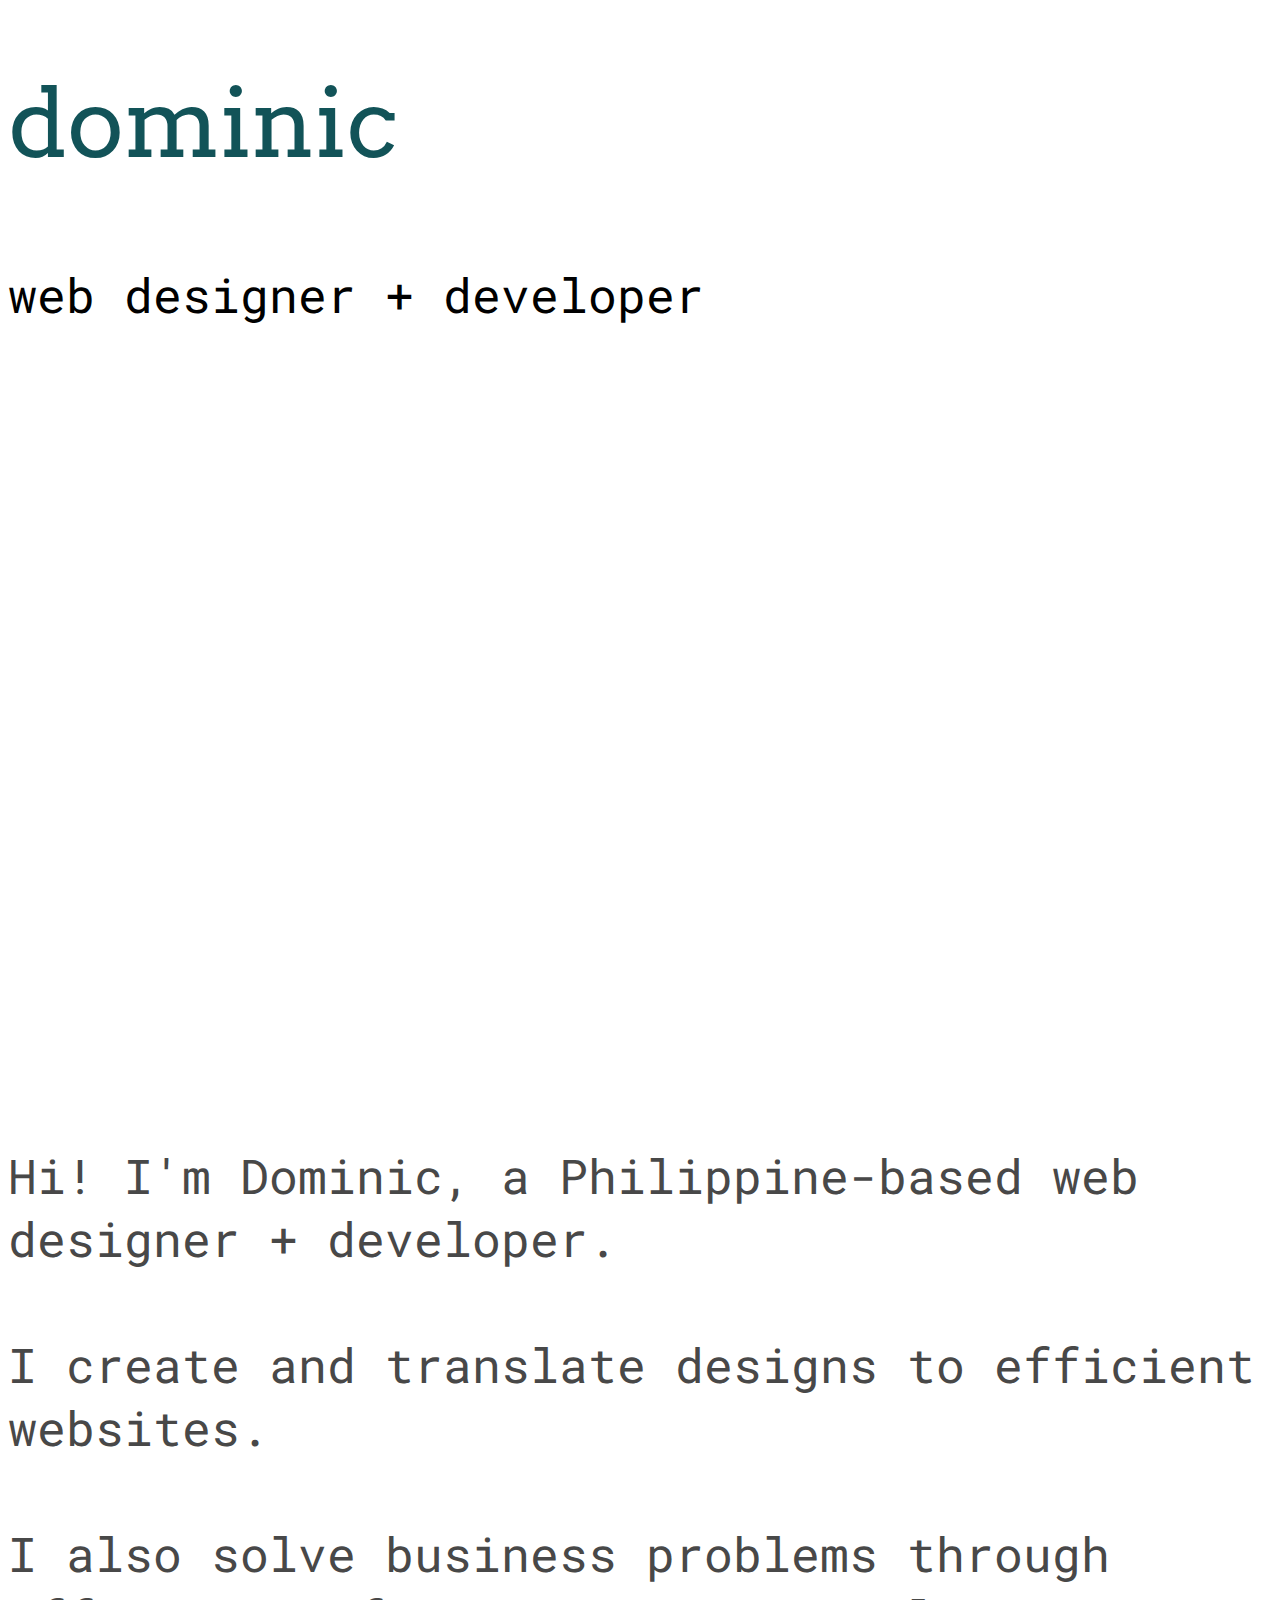
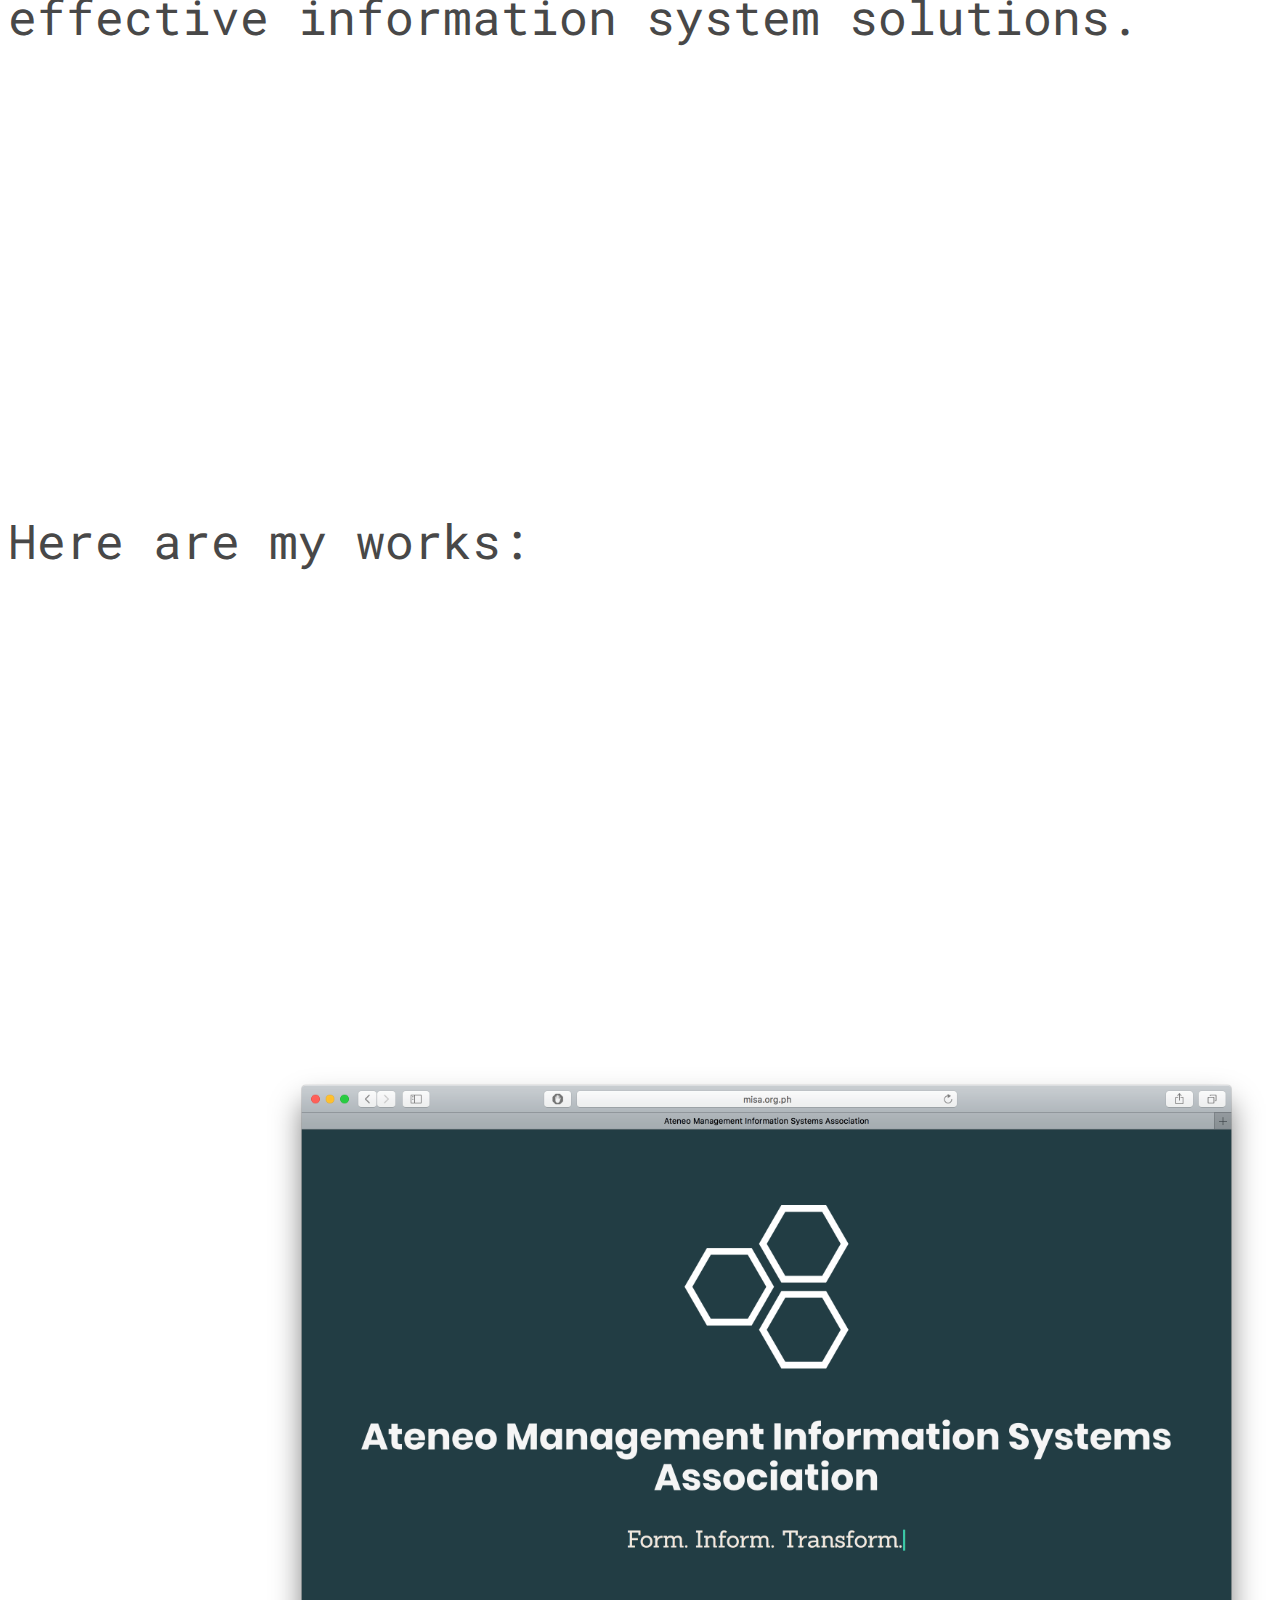
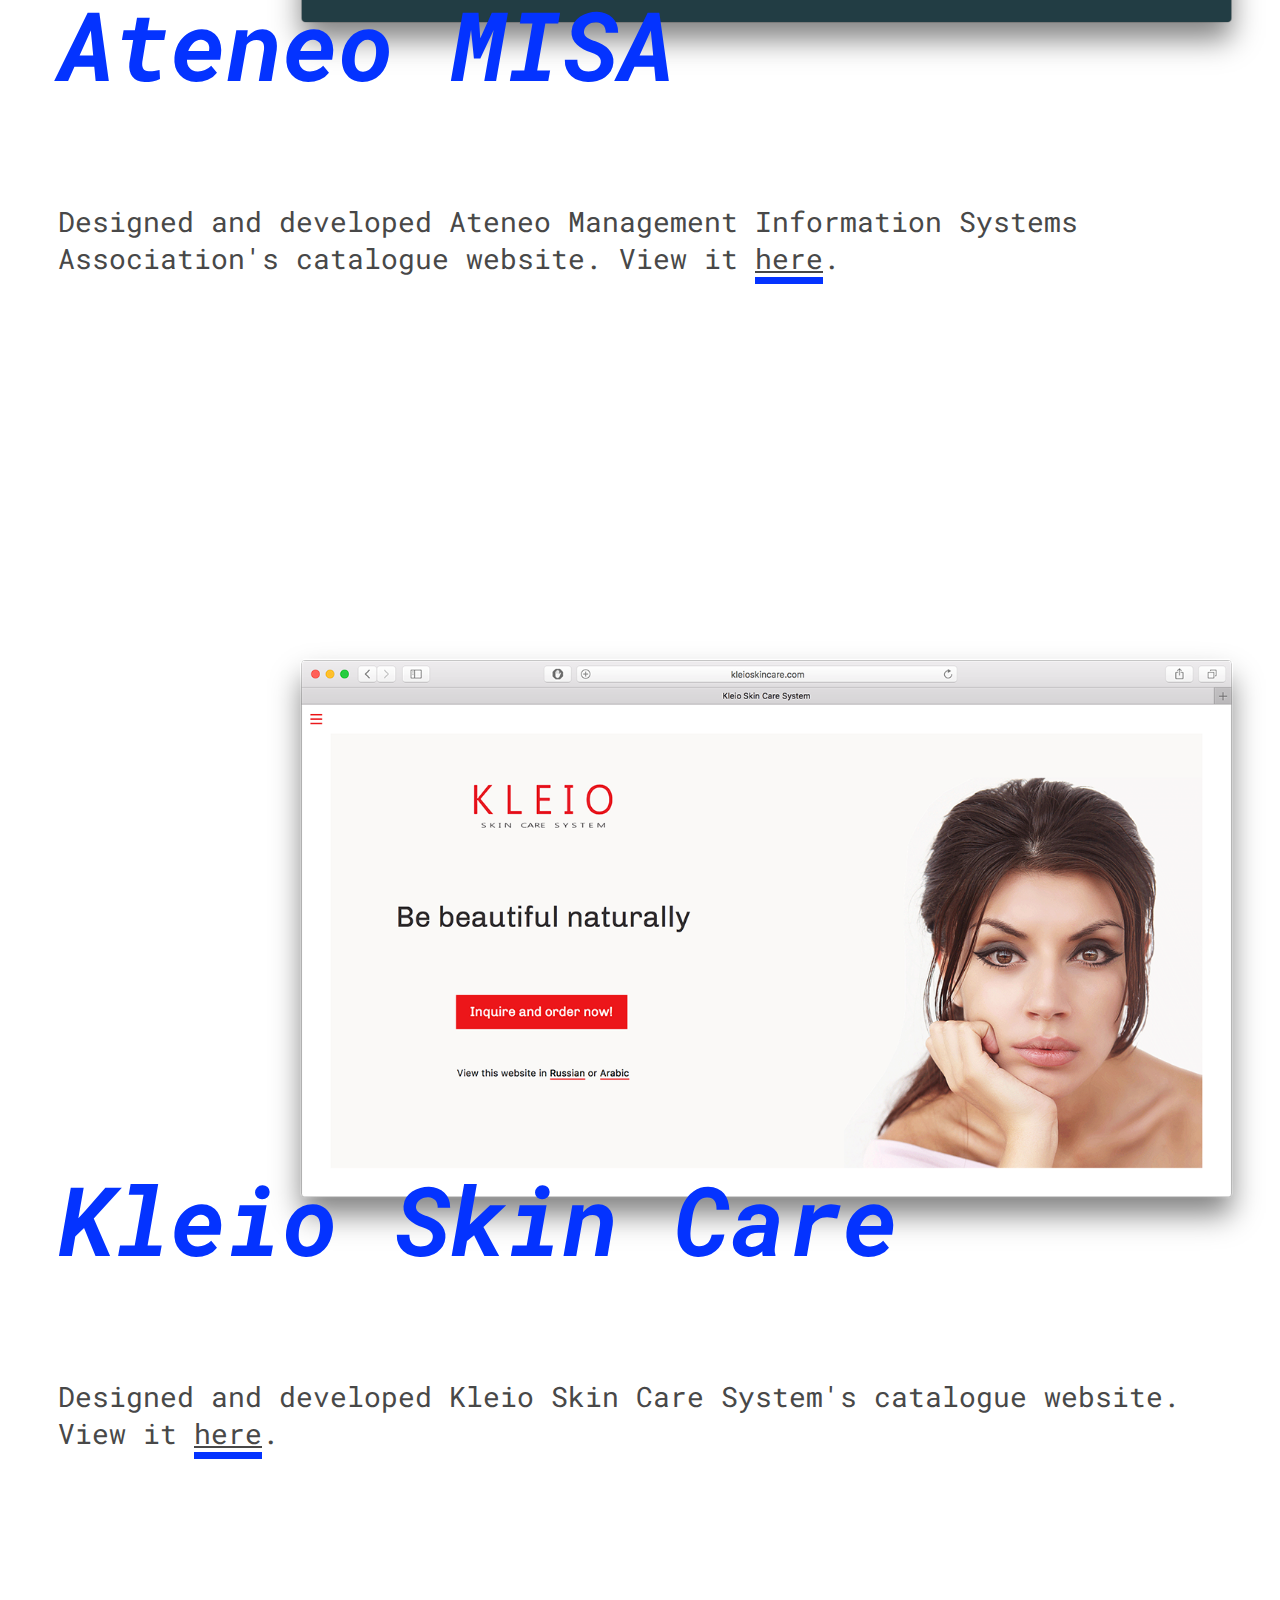
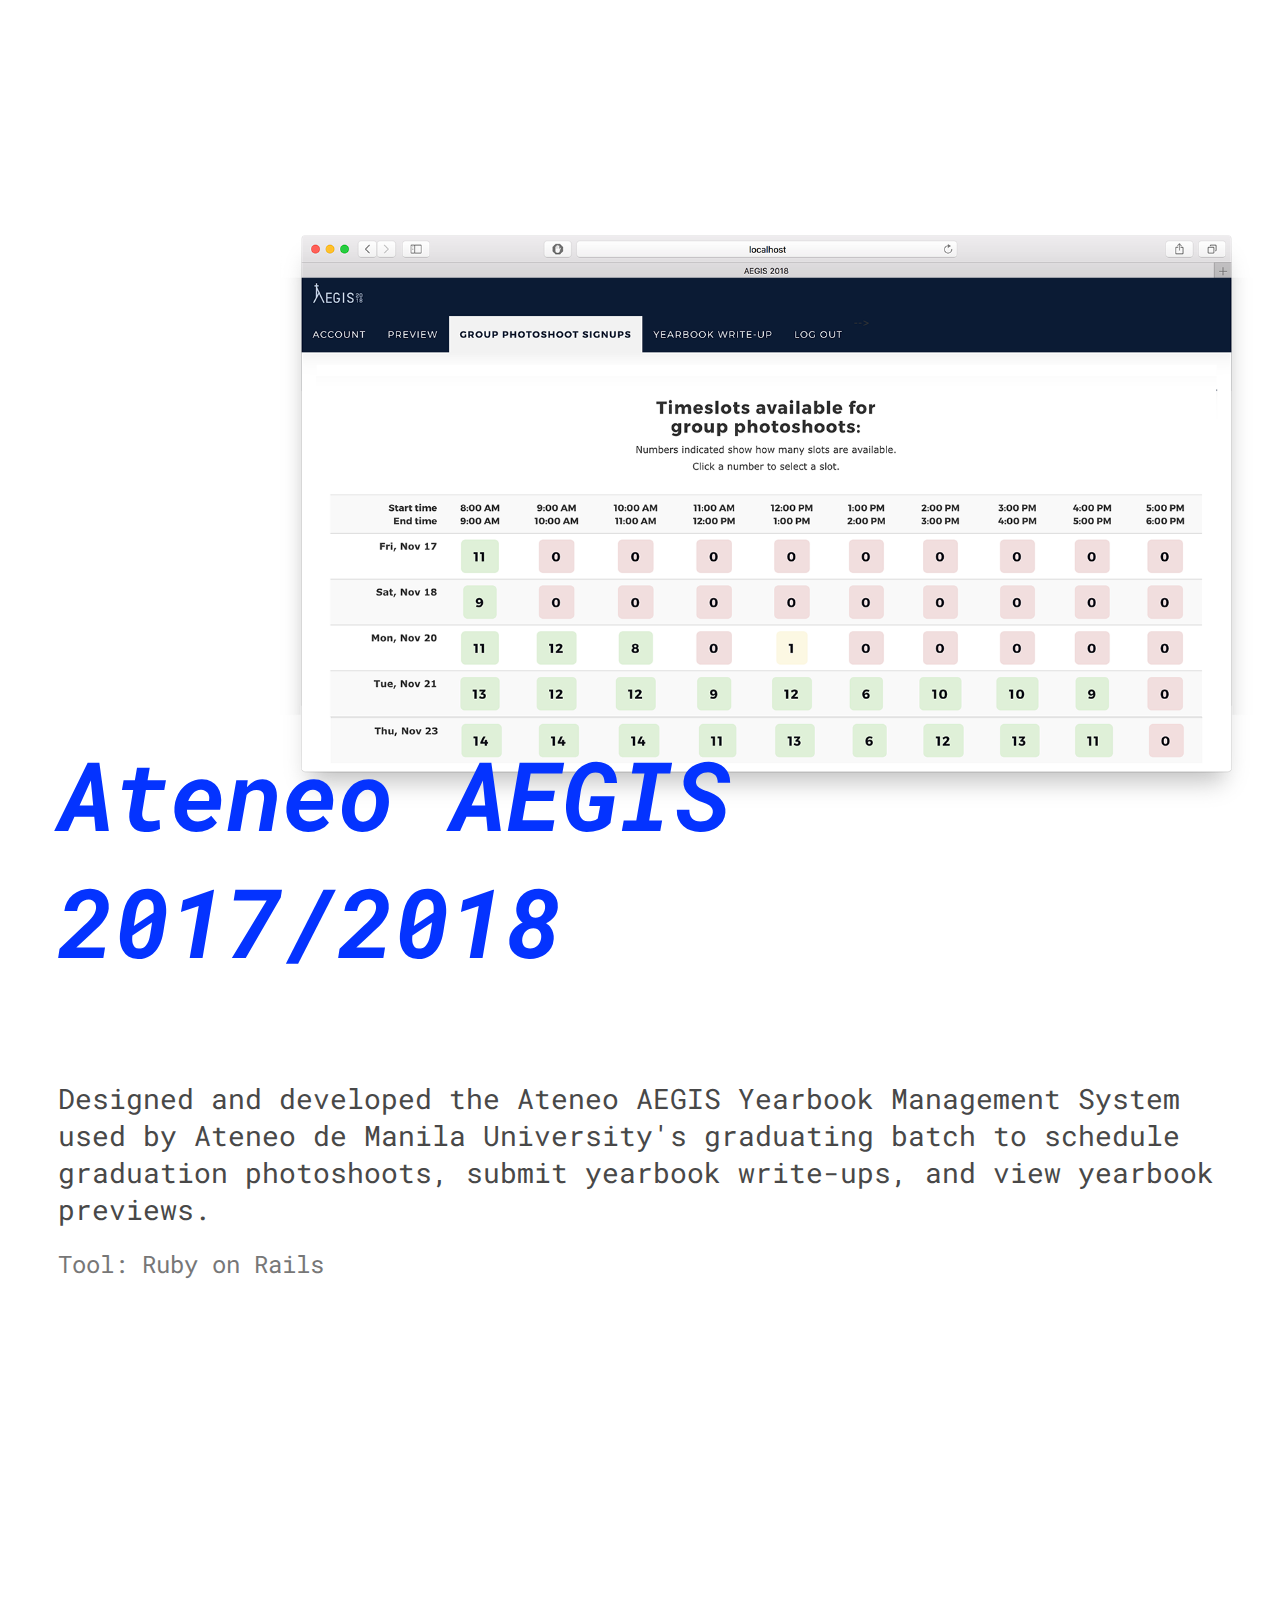
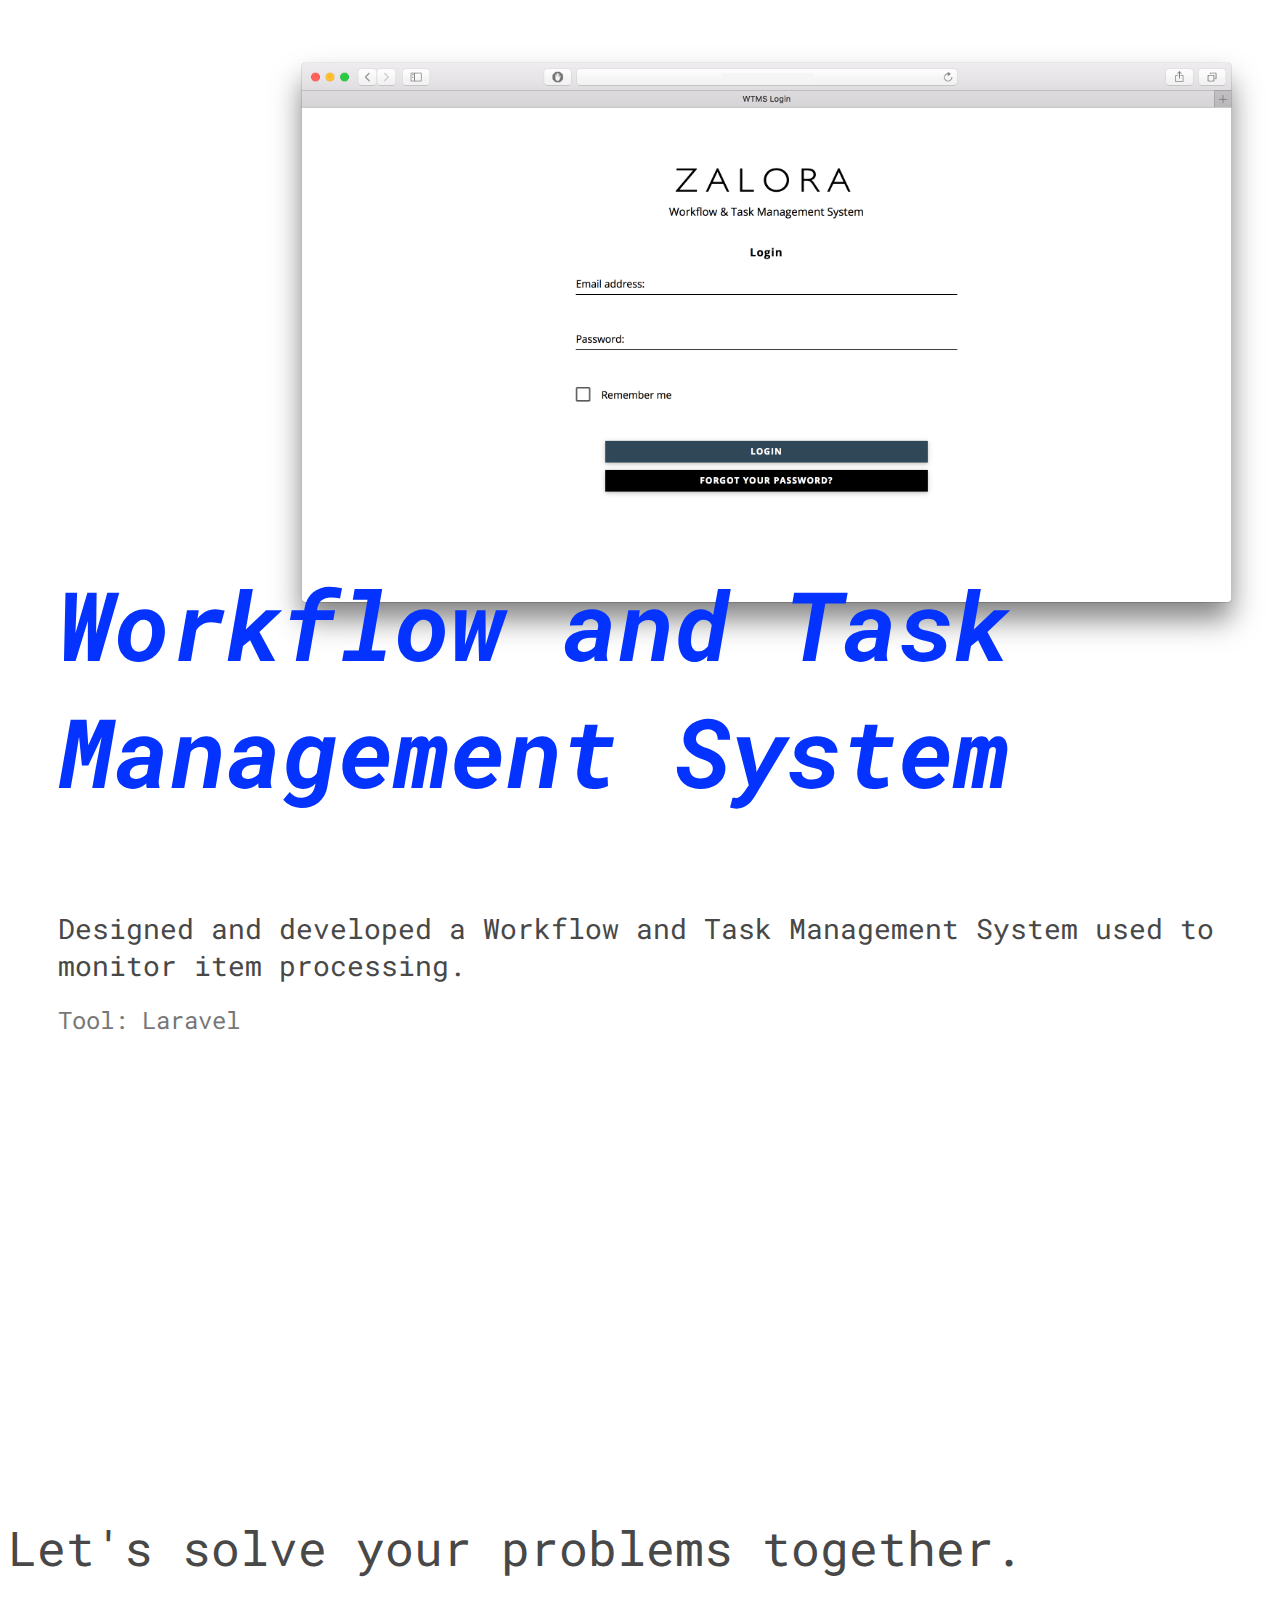
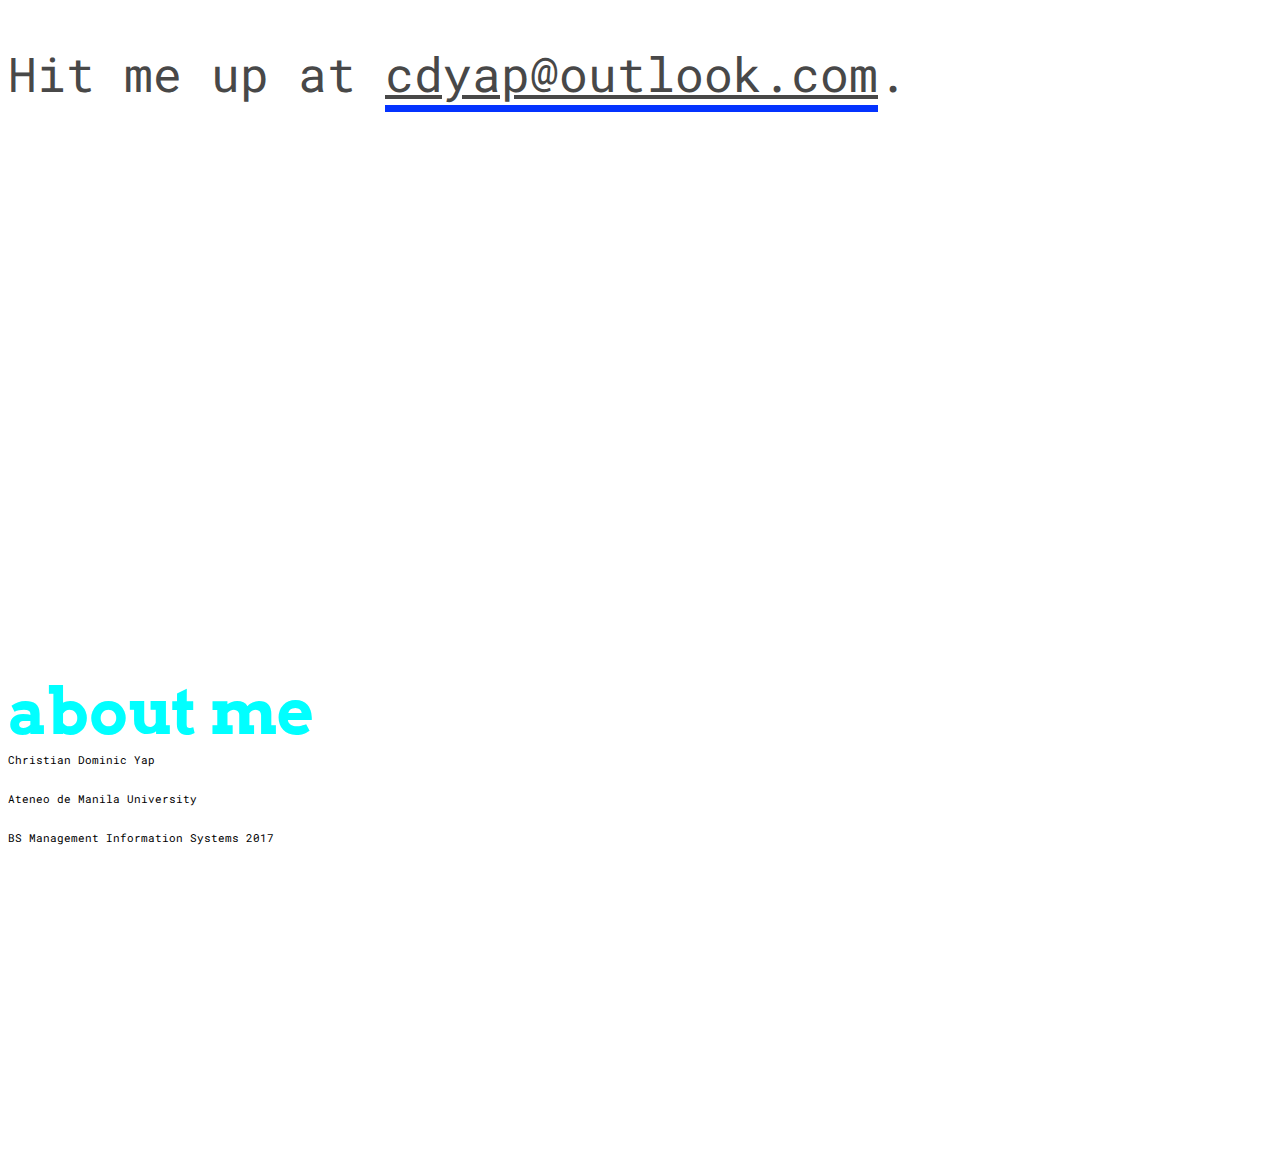
==== main.html @ 60f9859e "Finalized assets" ====
<!DOCTYPE html>
<html lang="en">
<head>
	<meta charset="utf-8">
    <meta http-equiv="X-UA-Compatible" content="IE=edge">
    <meta name="viewport" content="width=device-width, initial-scale=1, shrink-to-fit=no">
    
    <title>dominic</title>

    <!-- Styles -->
    <link rel="stylesheet" href="https://stackpath.bootstrapcdn.com/bootstrap/4.1.3/css/bootstrap.min.css" integrity="sha384-MCw98/SFnGE8fJT3GXwEOngsV7Zt27NXFoaoApmYm81iuXoPkFOJwJ8ERdknLPMO" crossorigin="anonymous">
    <link rel="stylesheet" href="css/main_style.css" type="text/css" >
    <link rel="shortcut icon" href="img/main_favicon.png">
    <meta property="og:image" content="img/main-preview.png" />
    <meta property="og:description" content="I'm Dominic, a Philippine-based web designer + developer." />
    <meta property="og:url" content="http://dominicyap.herokuapp.com" />

    <meta property="og:title" content="dominic" />
    <meta name="description" content="I'm Dominic, a Philippine-based web designer + developer.">
    <meta name="author" content="Christian Dominic F. Yap">
	<meta name="keywords" content="portfolio, web design, web development, systems analyst, business analyst, Philippines">
</head>
<body>
	<div class="header d-flex align-items-center justify-content-center ">
		<div>
			<h1 class="text-center arvo" id="dominic">dominic</h1>
			<h5 class="text-center">web designer + developer</h5>
		</div>
	</div>
	<div class="section d-flex align-items-center justify-content-center ">
		<div class="container">
			<h5 class="text-left">Hi! I'm Dominic, a Philippine-based <b>web designer + developer</b>.<br><br> I create and translate designs to efficient websites.<br><br>I also solve business problems through effective information system solutions.</h5>
		</div>
	</div>
	<div class="section">
		<div class="container">
			<h5 class="text-left">Here are my works:</h5>	
		</div>
	</div>
	<div class="misa portfolio-item ">
		<div class="container">
			<img src="img/misa.png" alt="" class="">
			<div class="text">
				<h3>Ateneo MISA</h3>
				<p>Designed and developed Ateneo Management Information Systems Association's catalogue website. View it <a href="/misa" target="_new">here</a>.</p>
			</div>
		</div>
	</div>
	<div class="kleio portfolio-item">
		<div class="container">
			<img src="img/kleio.png" alt="" class="">
			<div class="text">
				<h3>Kleio Skin Care</h3>
				<p>Designed and developed Kleio Skin Care System's catalogue website. View it <a href="http://www.kleioskincare.com/" target="_new">here</a>.</p>
			</div>
		</div>
	</div>
	<div class="aegis portfolio-item ">
		<div class="container">
			<img src="img/aegis.png" alt="" class="">
			<div class="text">
				<h3>Ateneo AEGIS 2017/2018</h3>
				<p>Designed and developed the Ateneo AEGIS Yearbook Management System used by Ateneo de Manila University's graduating batch to schedule graduation photoshoots, submit yearbook write-ups, and view yearbook previews.</p>
				<p class="note">Tool: Ruby on Rails</p>
			</div>	
		</div>
		
	</div>
	<div class="wtms portfolio-item">
		<div class="container">
			<img src="img/wtms.png" alt="" class="">	
			<div class="text">
				<h3>Workflow and Task Management System</h3>
				<p>Designed and developed a Workflow and Task Management System used to monitor item processing.</p>
				<p class="note">Tool: Laravel</p>
			</div>	
		</div>
		
	</div>

	<div class="section">
		<div class="container">
			<h5>Let's solve your problems together.<br><br>Hit me up at <a href="mailto:cdyap@outlook.com?Subject=Let's%20work%20together" target="_top">cdyap@outlook.com</a>.</h5>
		</div>
	</div>

	<footer class="text-center">
		<h4 class="arvo">about me</h4>
		<div class="details">
			<h6>Christian Dominic Yap</h6>
			<h6>Ateneo de Manila University</h6>
			<h6>BS Management Information Systems 2017</h6>
		</div>
	</foooter>
	<script>
	(function() {
		colors = ["#94361C", "#D7B338", "#004EFF", "#125358"];
		i = 0;
		x = document.getElementById('dominic');
		window.setInterval(function(){
			if(i<4) {
				x.style.color = colors[i];
				i++;
			} else {
				i = 0;
				x.style.color = colors[i];
				i++;
			}
		}, 2000);
	})();
	</script>
</body>
</html>
---- css/main_style.css ----
@import url('https://fonts.googleapis.com/css?family=Arvo:700|Roboto+Mono:400,700i');

* {
	font-family: 'Roboto Mono';
	font-weight: 400;
}

/* TYPOGRAPHY */
a {
	color: #484848;
	border-bottom:7px solid #0433FF;
}
a:hover {
	color: #0433FF;
	text-decoration: none;
}
.arvo { font-family:  'Arvo', serif; }
h1 {
	color: #125358;
	font-size: 6em;
}
h3 { font-size: 3.5em; }
h5 {font-size: 3em;}
p {font-size: 1.75em;}


/* UTILITIES */
footer {
	padding-top:200px;
	padding-bottom:200px;
}
footer h4 {
	position:relative;
	color:#01FFFF;
	font-size:4em;
	font-weight:700;
}
footer .details {
	position:relative;
	top:-83px;
}
.header {
	height: 100vh;
	width: 100vw;
} 
img {
	width: 80%;
	margin-top:60px;
	margin-left:20%;
	float:right;
}
.section {
	color: #484848;
	padding-bottom: 200px;
	padding-top: 100px;
}
span { white-space:nowrap; }


/* PORTFOLIO ITEMS */
.portfolio-item {
	position: relative;
	margin-bottom: 150px;
	margin-top: 150px;
}
.portfolio-item .container { padding:0; }
.portfolio-item h3 {
	color:#0433FF;
	font-size:6em;
	font-weight:700;
	font-style: italic;
}
.portfolio-item .note {
	margin-top: 20px;
	color: #777777;
	font-size: 1.5em;
}
.portfolio-item p { 
	margin-bottom:0;
	color:#484848;
}
.portfolio-item .text {
	text-align: left;
	padding-left:50px;
	padding-right:50px;
	padding-bottom:50px;
	position:relative;
	top:-100px;
}


/* RESPONSIVENESS */
@media only screen and (max-width : 768px) {
	h1 {font-size: 4em;}
	h3 {font-size: 2em;}
	h5 {font-size: 2em;}
	img {
		width: 100%;
		margin-top:60px;
	}
	p, .portfolio-item .note {font-size: 1.2em;}

	.portfolio-item {
		padding:20px;
	}
	.portfolio-item h3 {
		font-size:3em;
	}
	.portfolio-item .text {
		top:-50px;
	}
	.portfolio-item .text {
		padding:20px;
	}
	
}
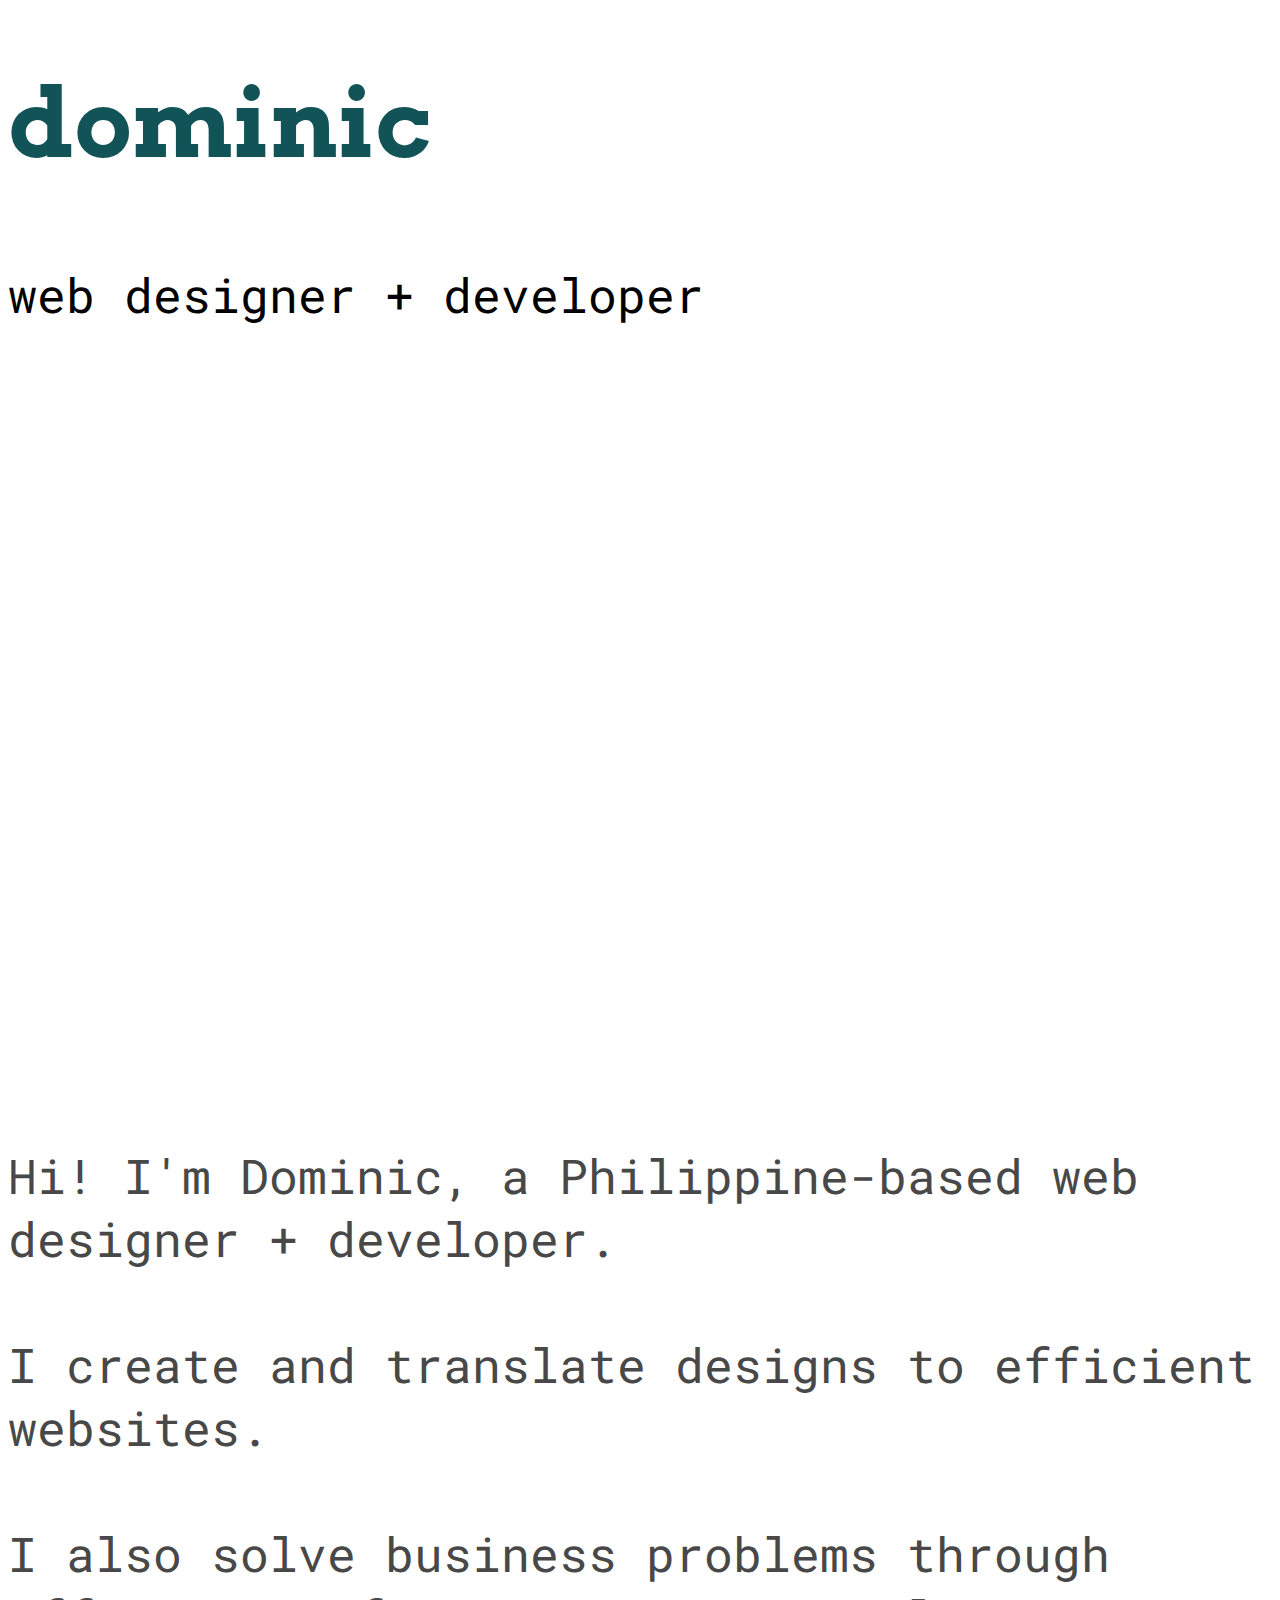
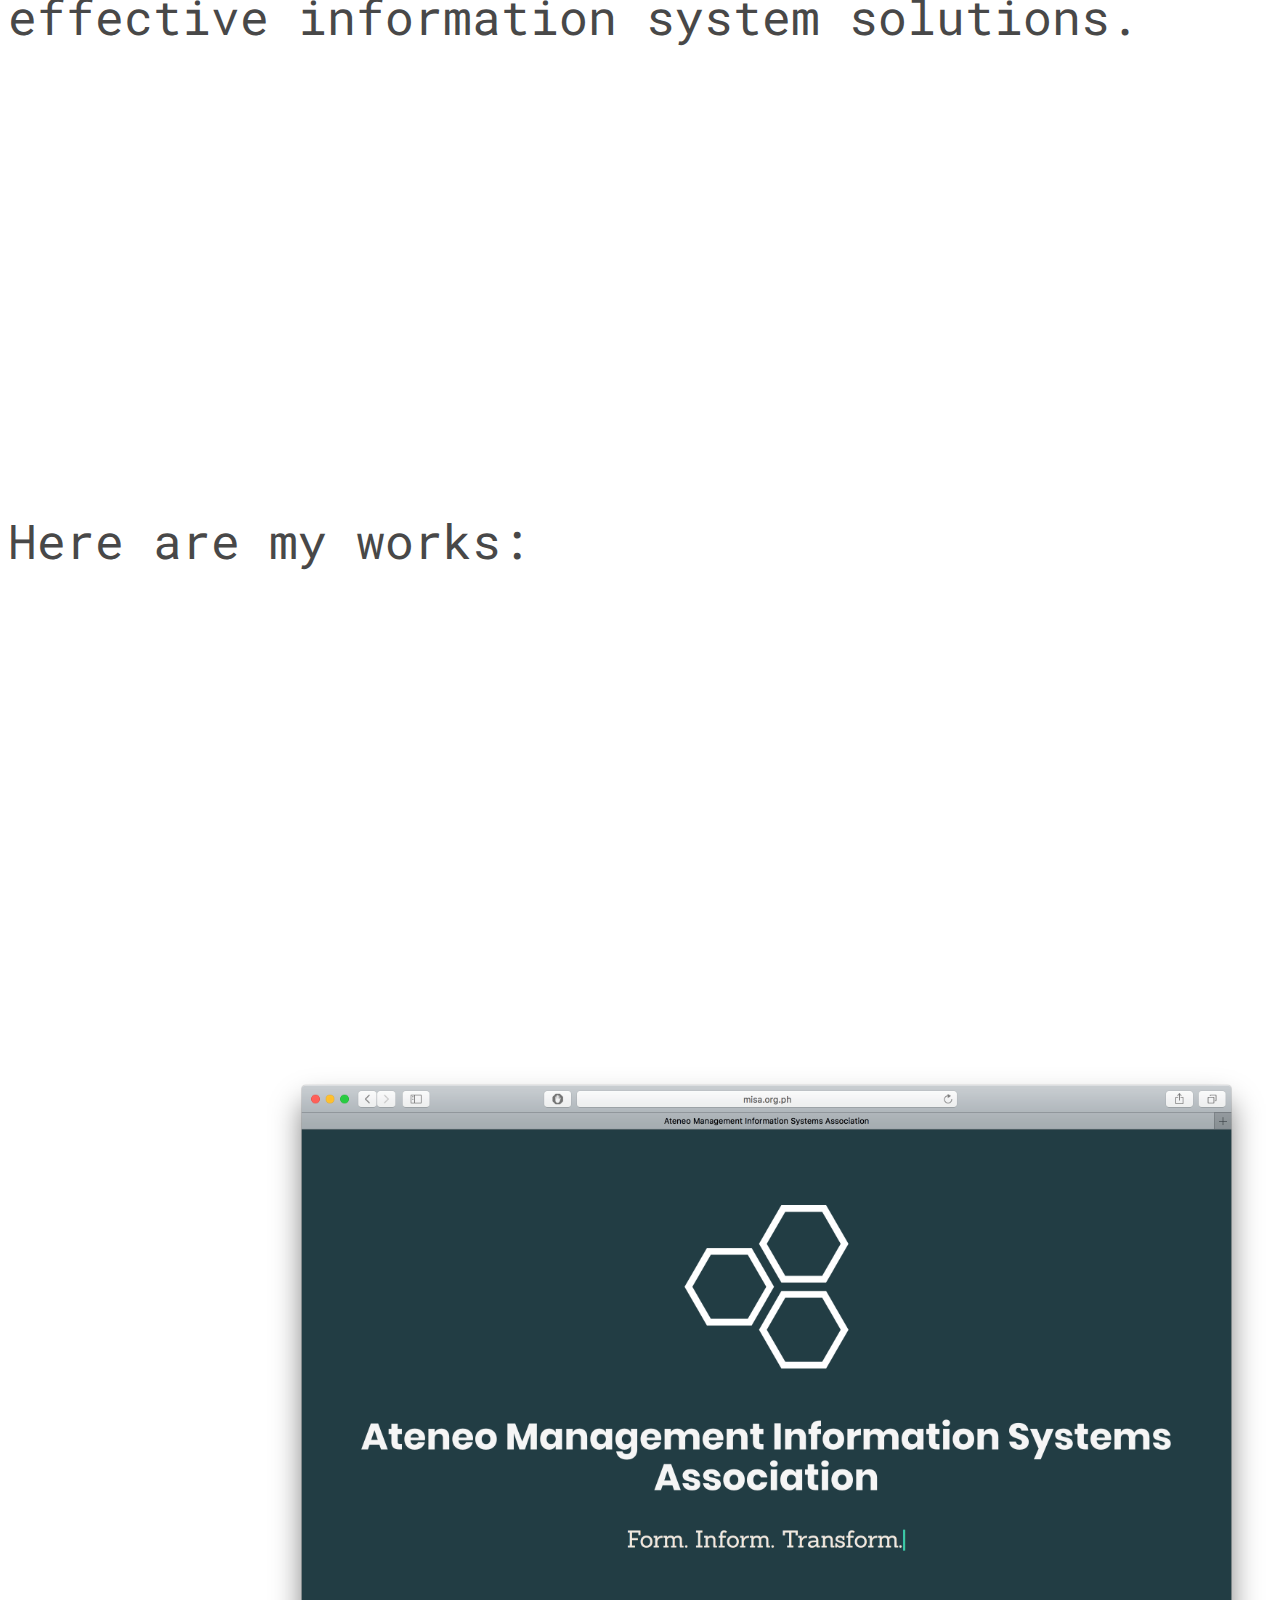
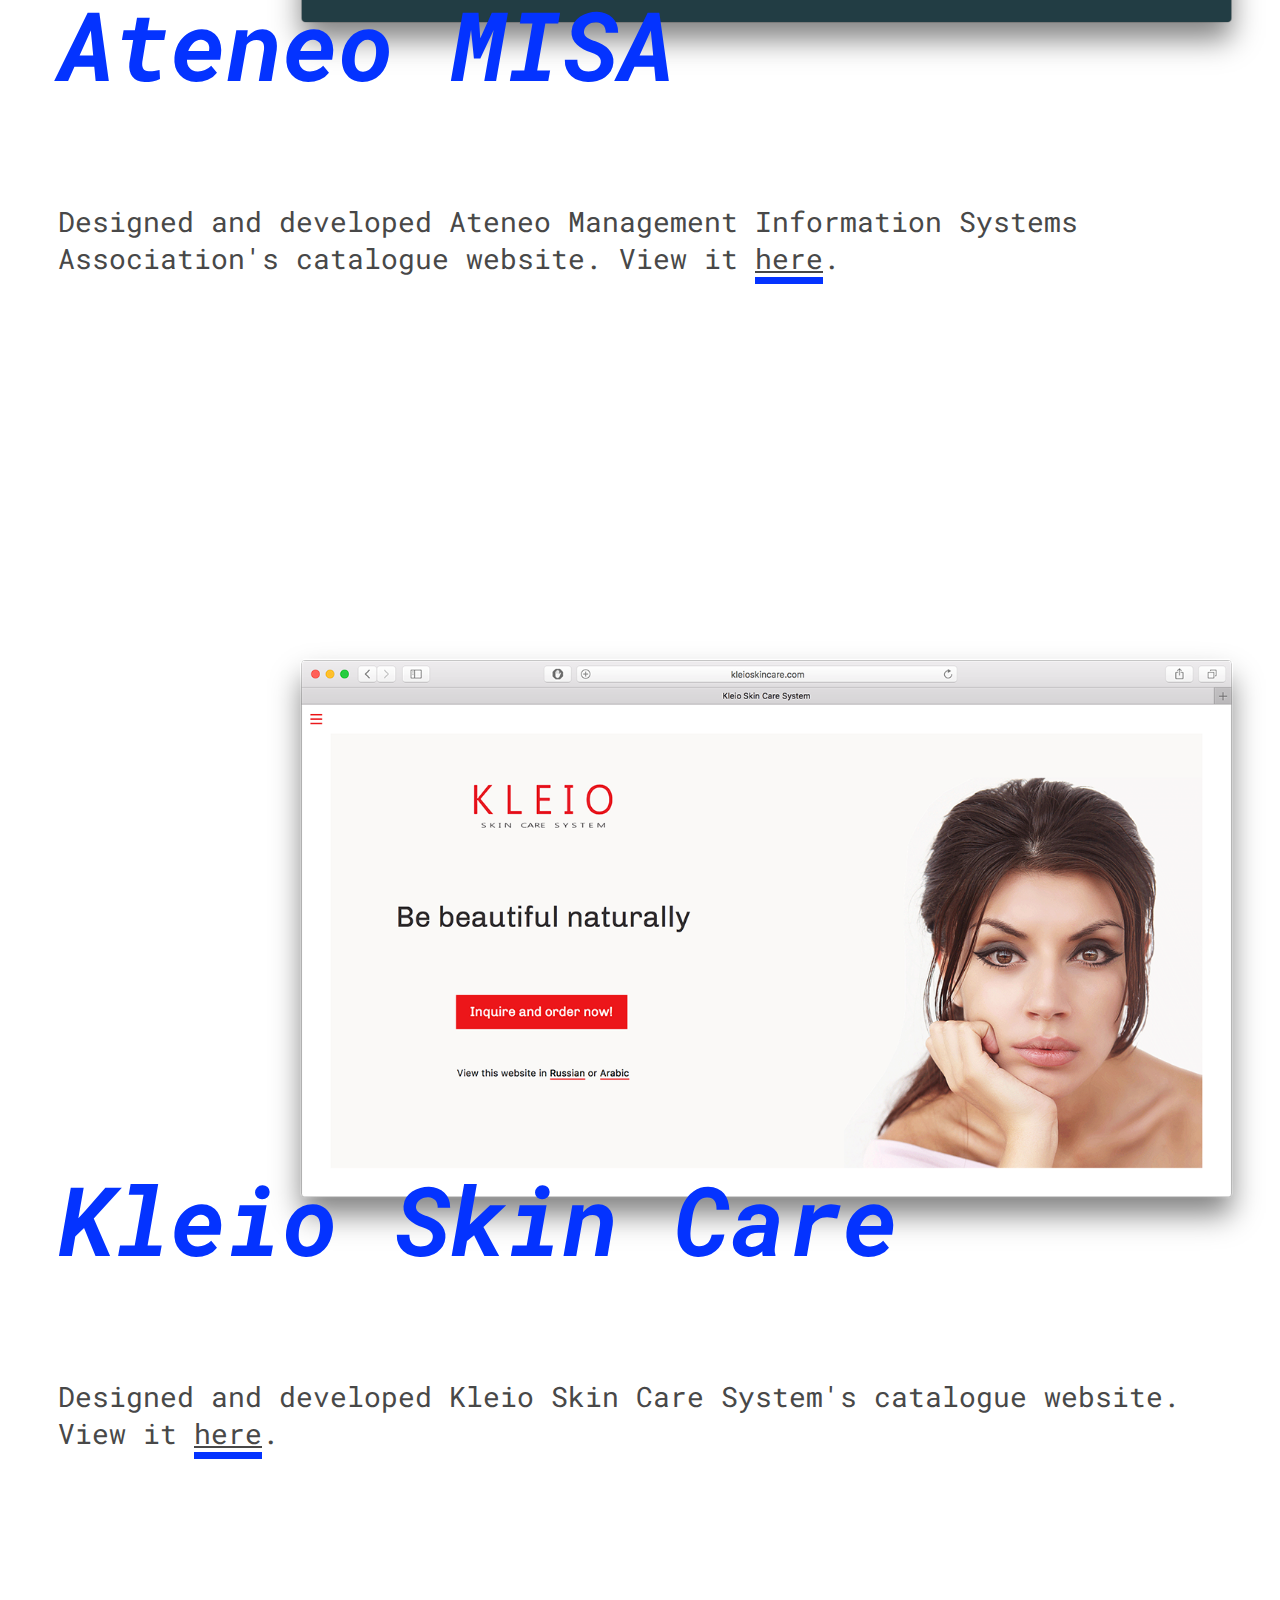
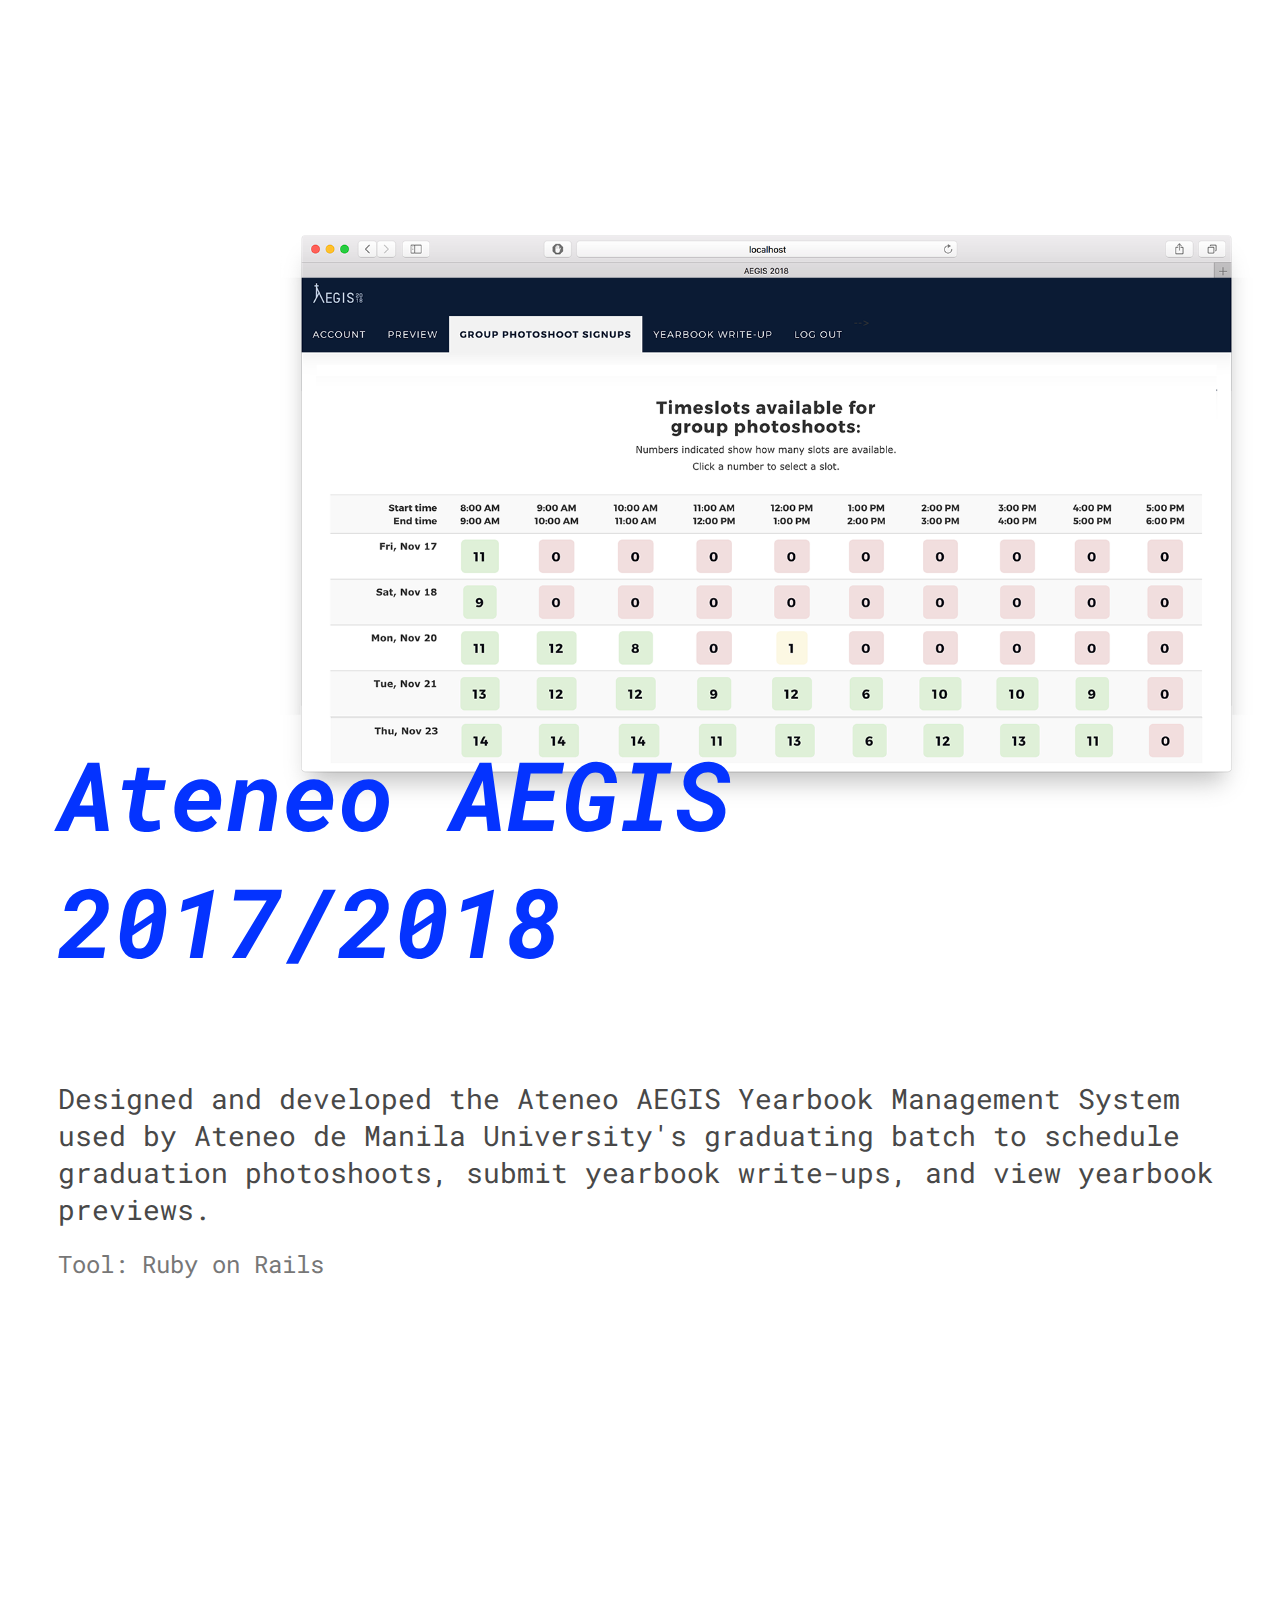
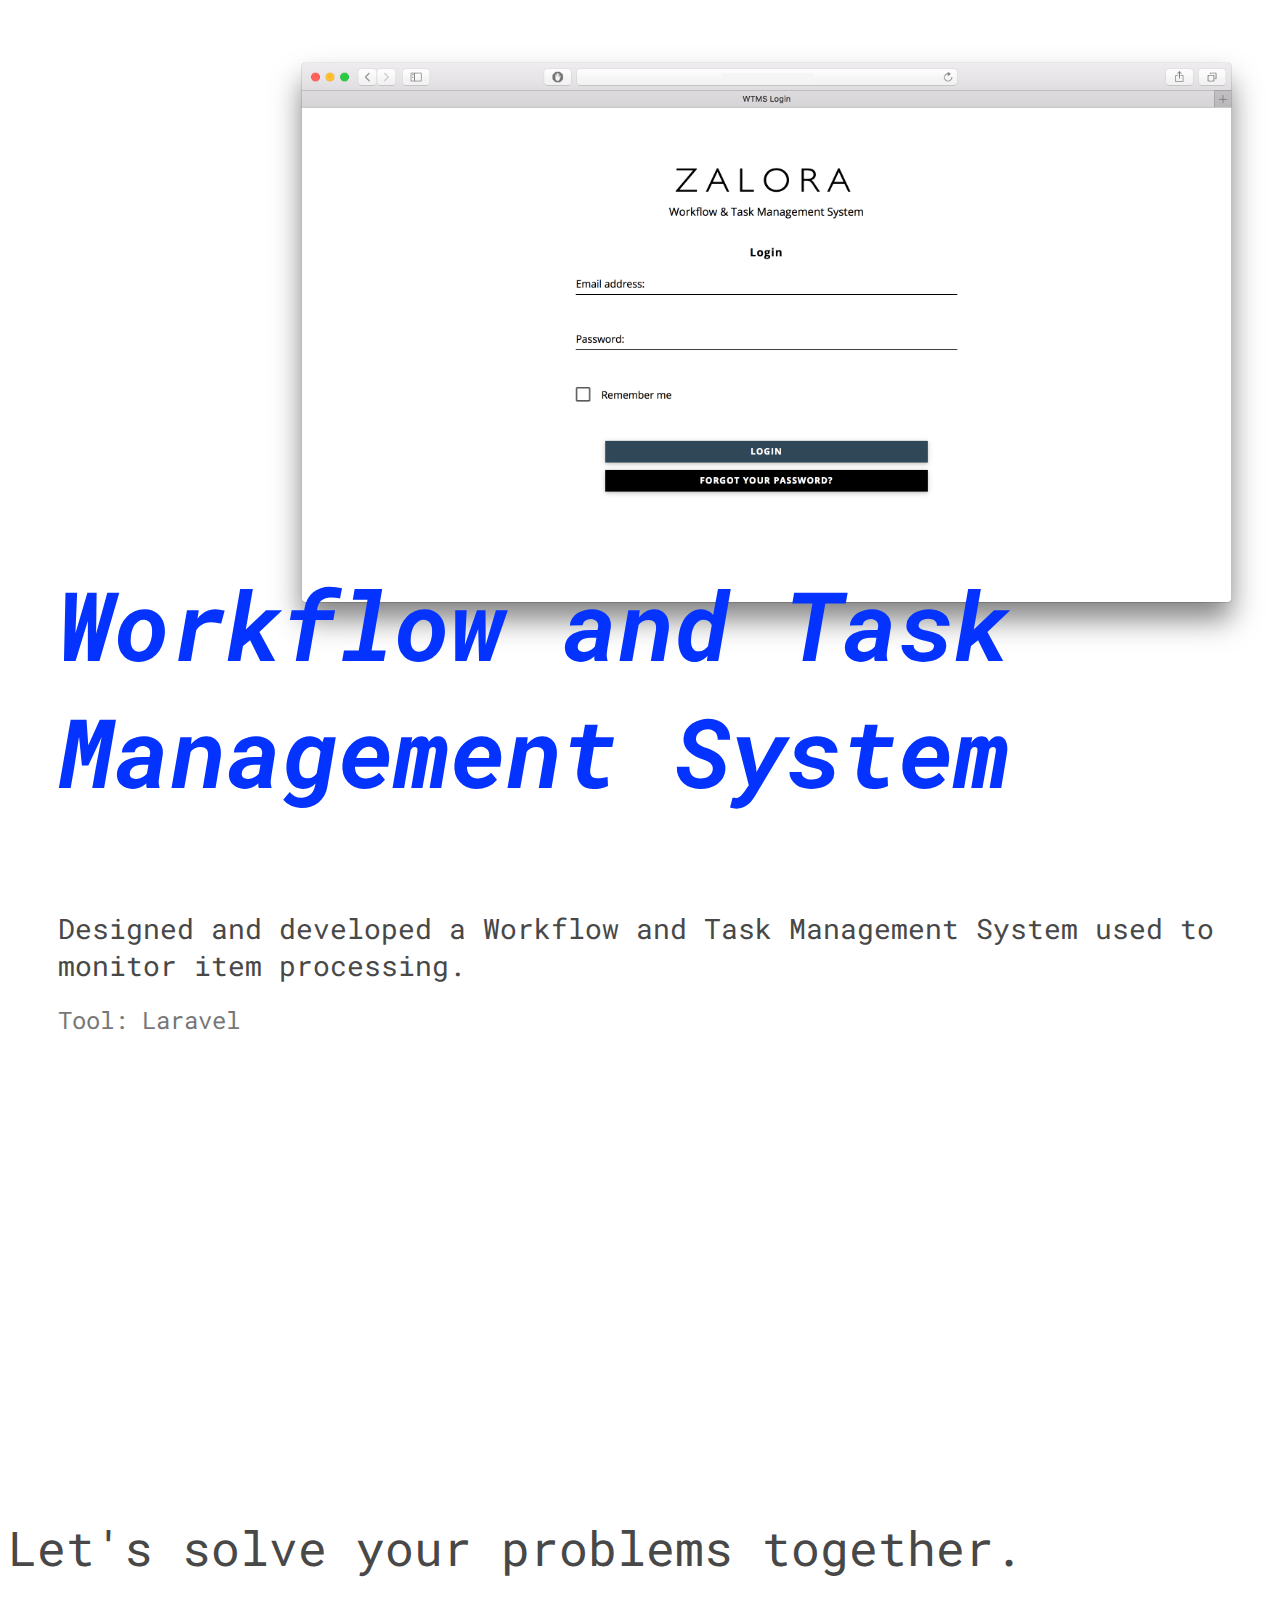
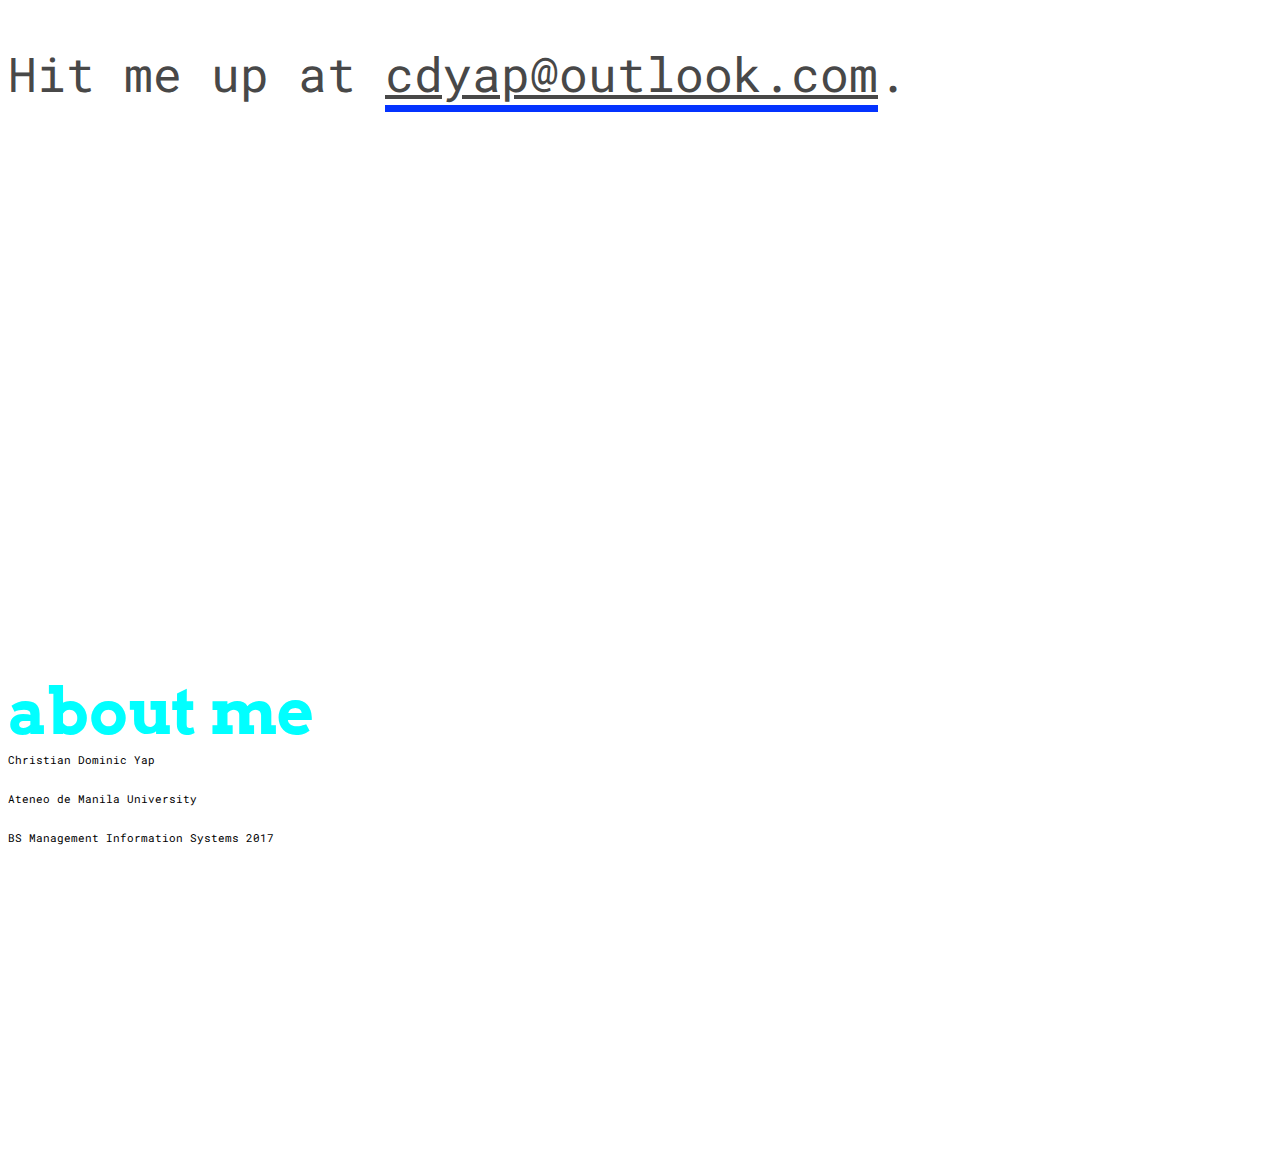
==== commit 4d1cb932: "Added twitter card support" ====
--- a/main.html
+++ b/main.html
@@ -16,9 +16,11 @@
     <meta property="og:url" content="http://dominicyap.herokuapp.com" />
 
     <meta property="og:title" content="dominic" />
-    <meta name="description" content="I'm Dominic, a Philippine-based web designer + developer.">
+    <meta name="description" content="Hi! I'm a Philippine-based web designer + developer.">
     <meta name="author" content="Christian Dominic F. Yap">
 	<meta name="keywords" content="portfolio, web design, web development, systems analyst, business analyst, Philippines">
+
+	<meta name="twitter:card" content="summary"></meta>
 </head>
 <body>
 	<div class="header d-flex align-items-center justify-content-center ">
--- a/css/main_style.css
+++ b/css/main_style.css
@@ -18,9 +18,10 @@
 h1 {
 	color: #125358;
 	font-size: 6em;
+	font-weight:700;
 }
 h3 { font-size: 3.5em; }
-h5 {font-size: 3em;}
+h5 {font-size: 3em;font-weight: 400;}
 p {font-size: 1.75em;}
 
 
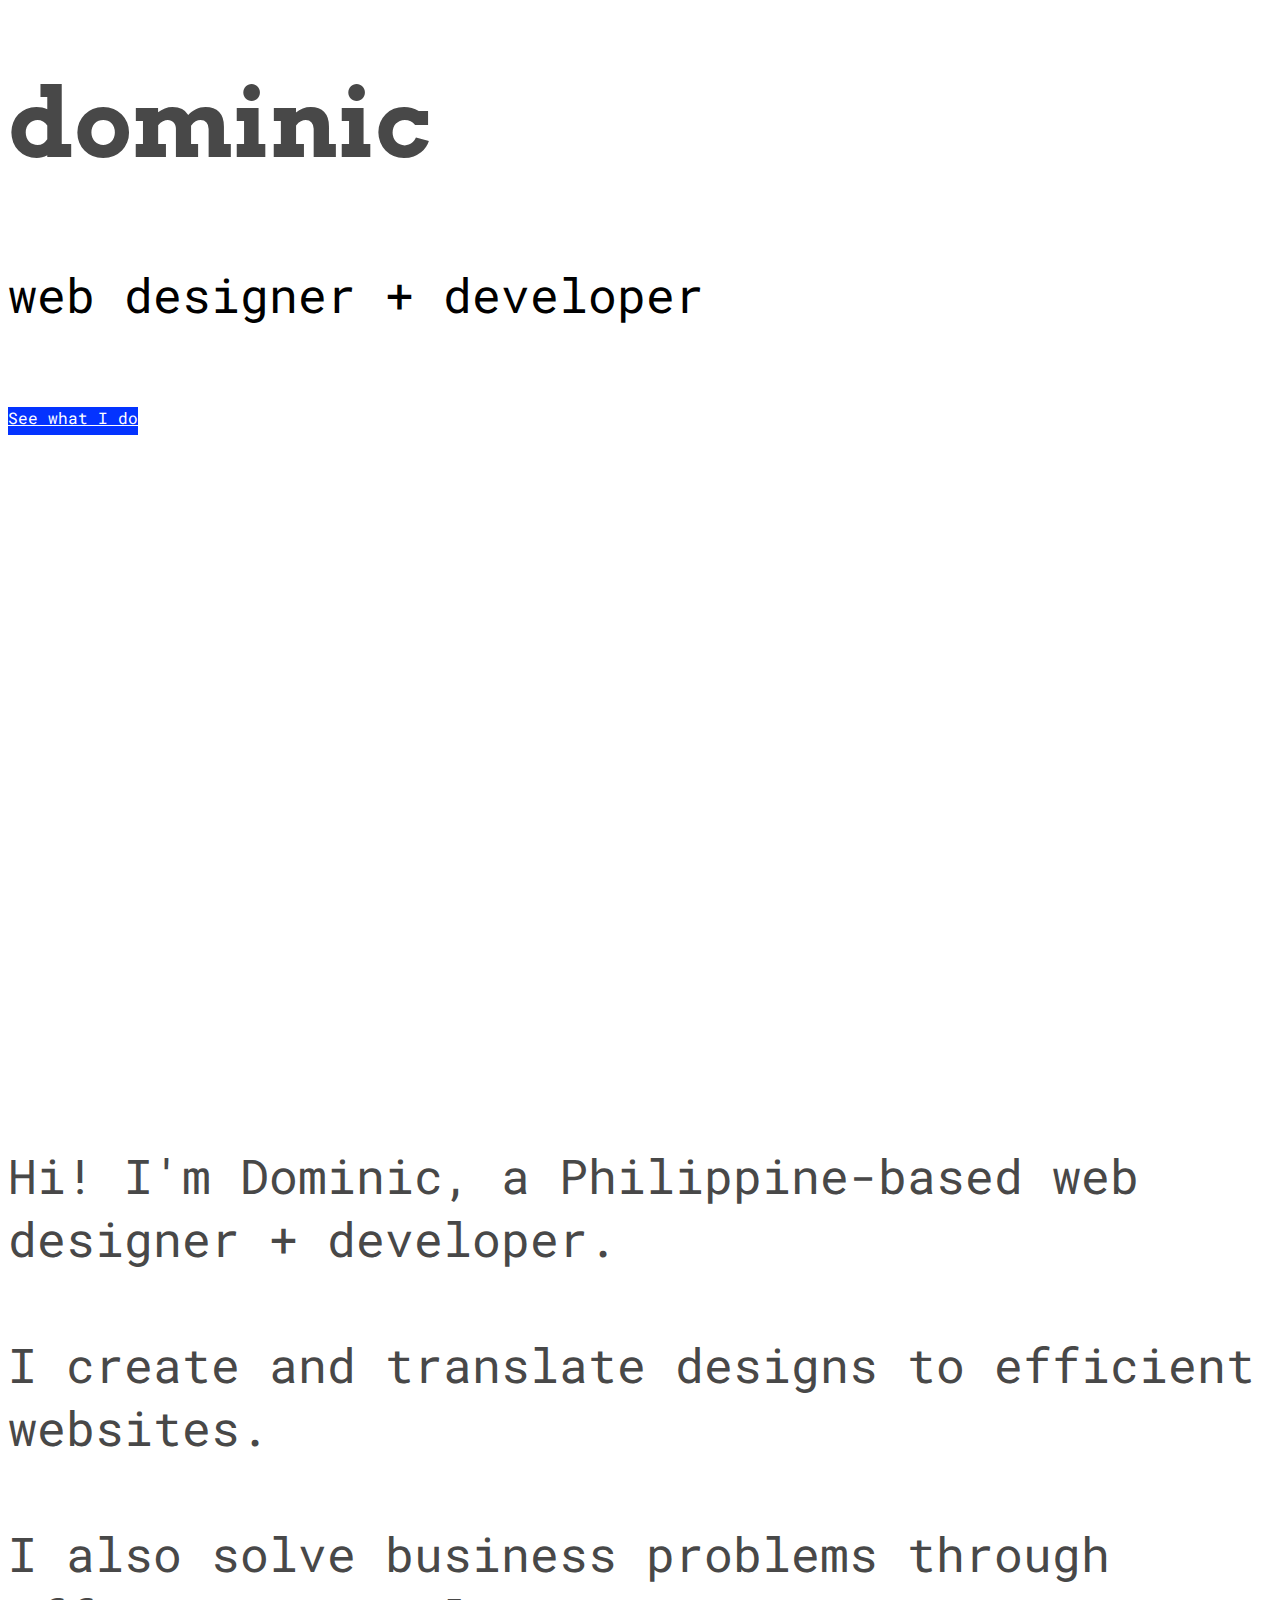
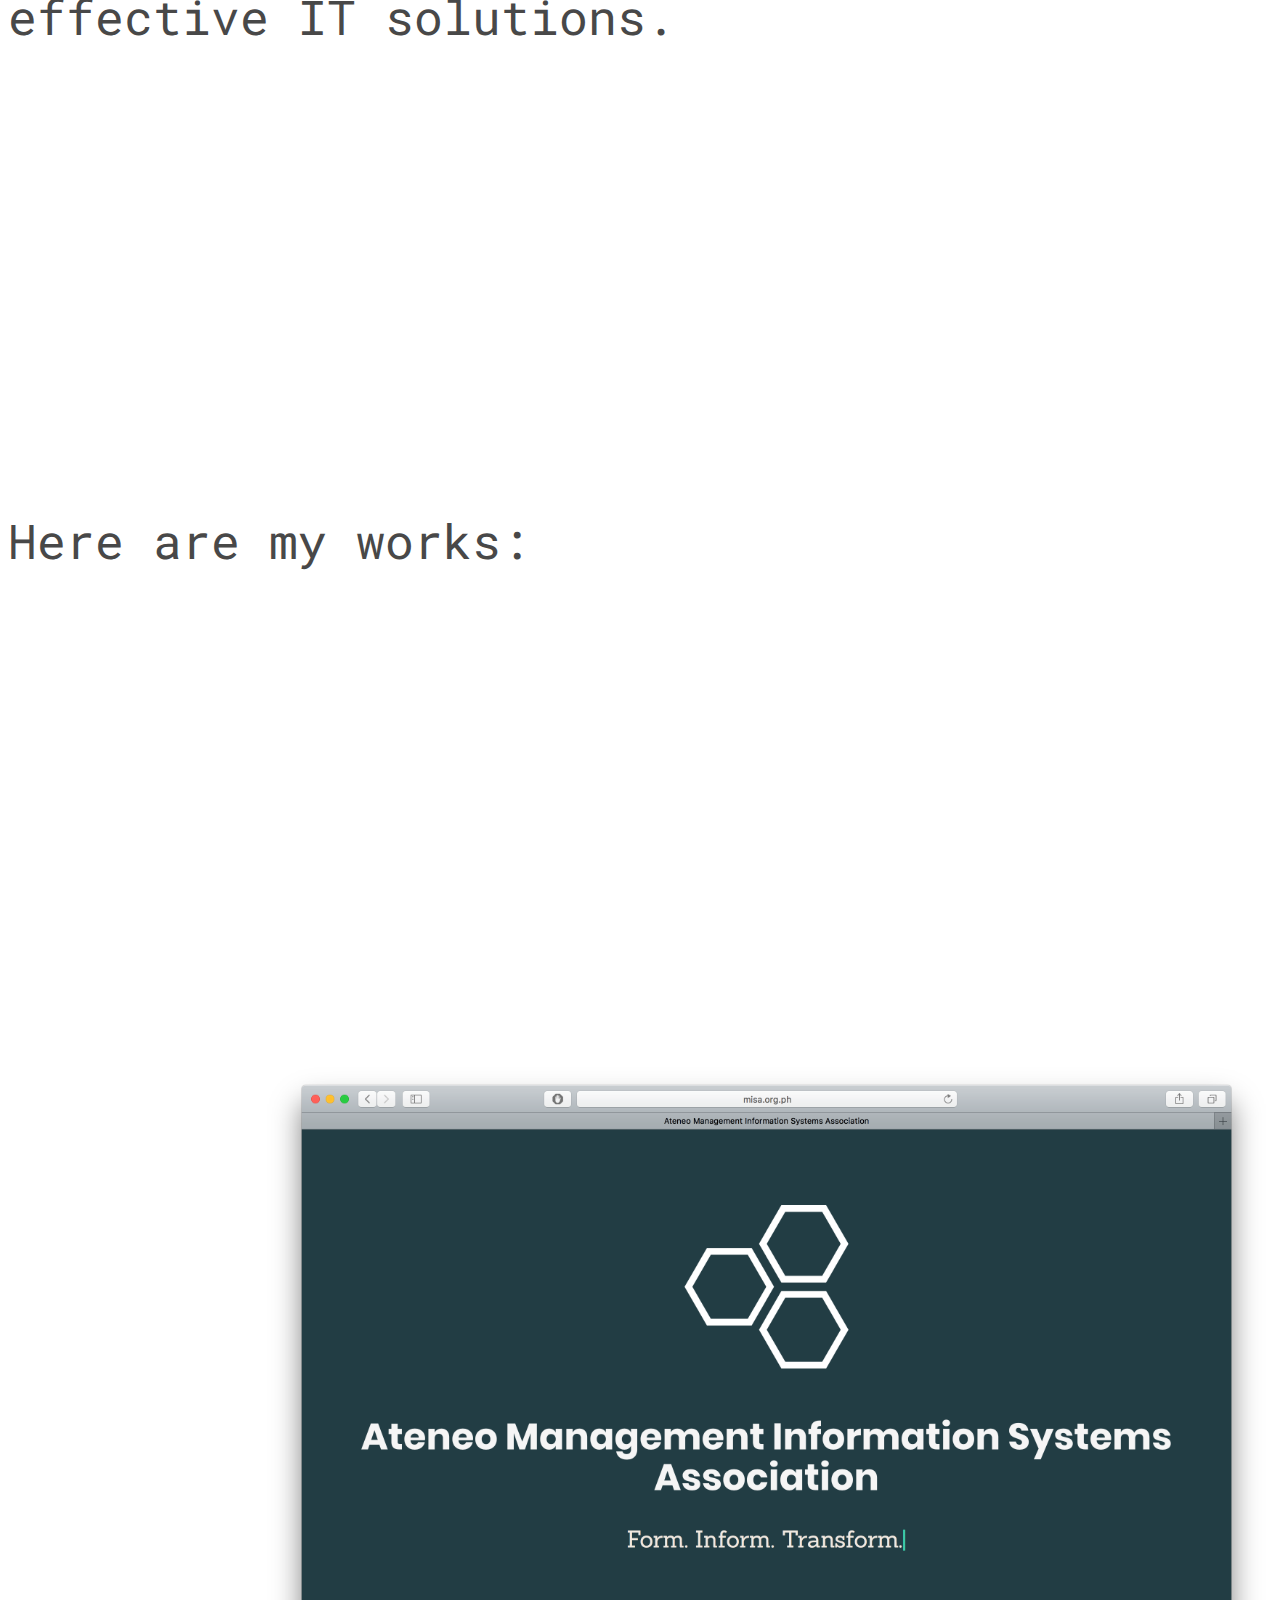
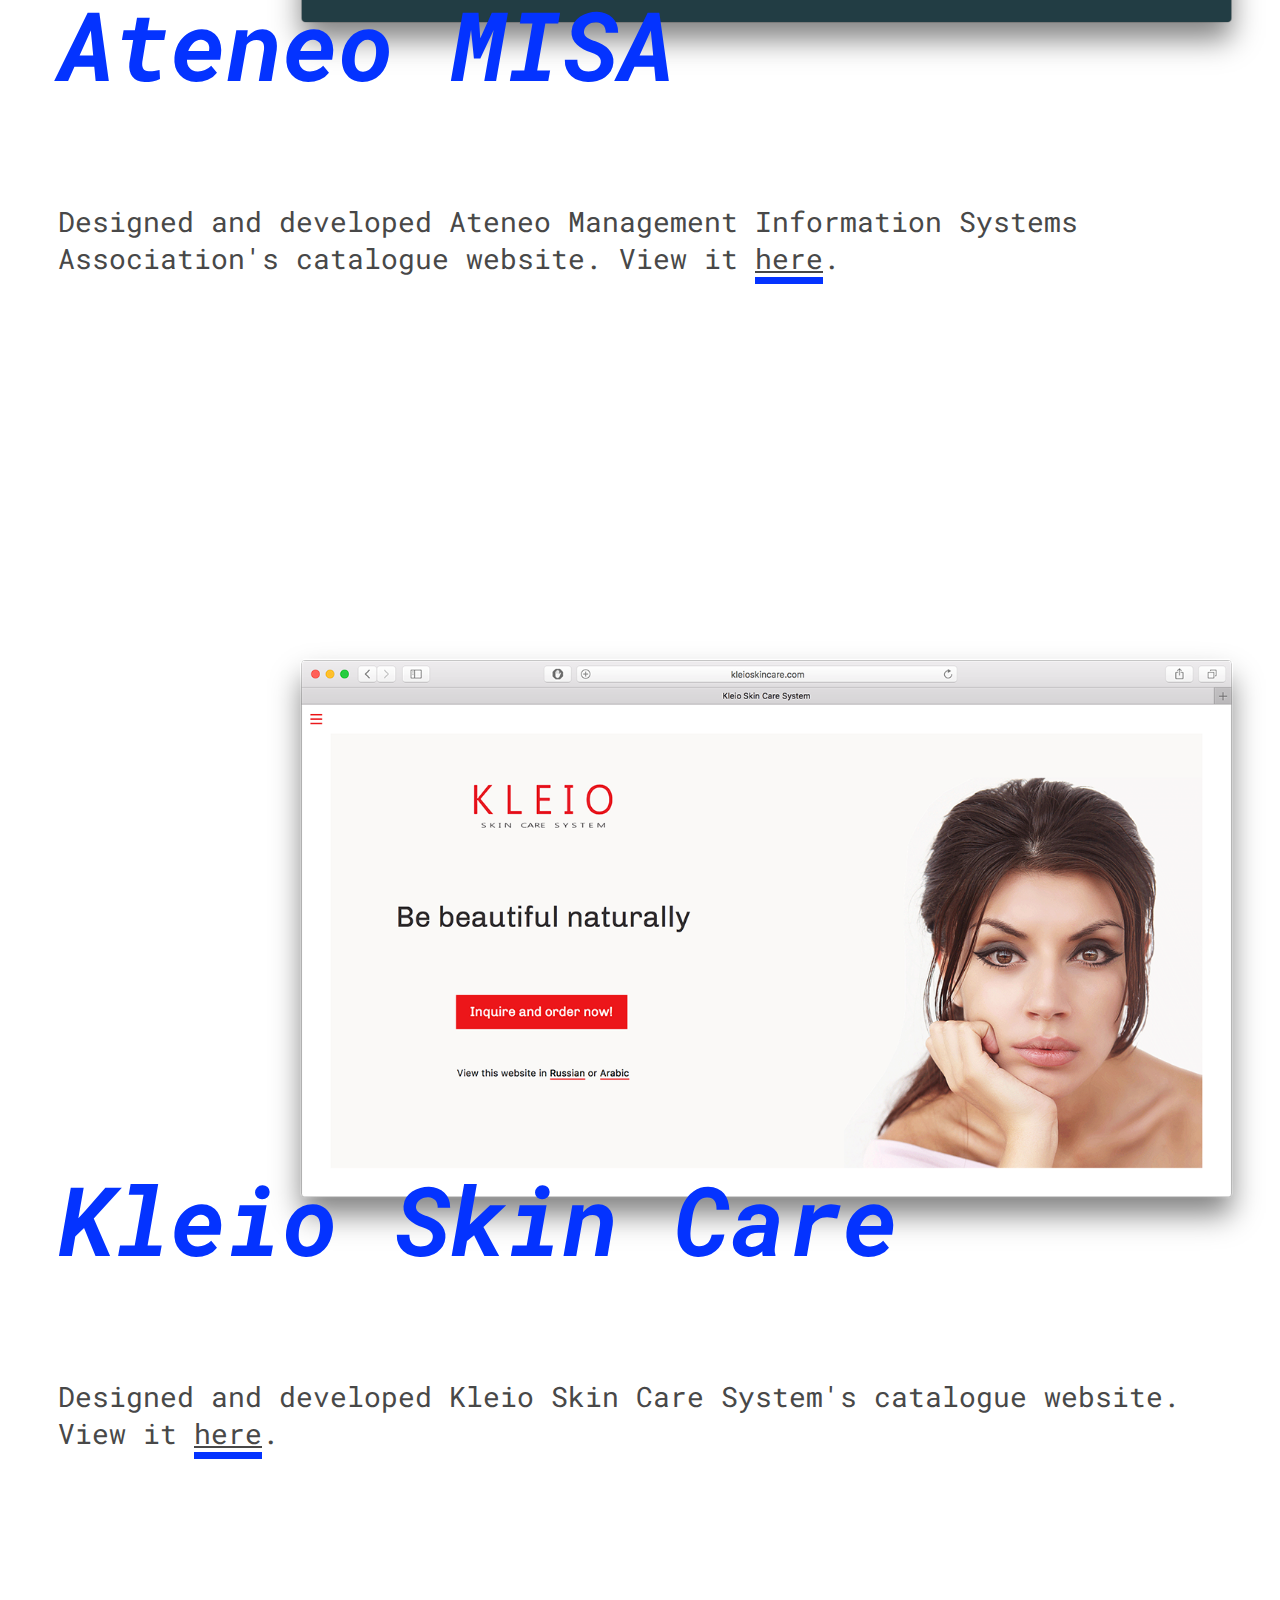
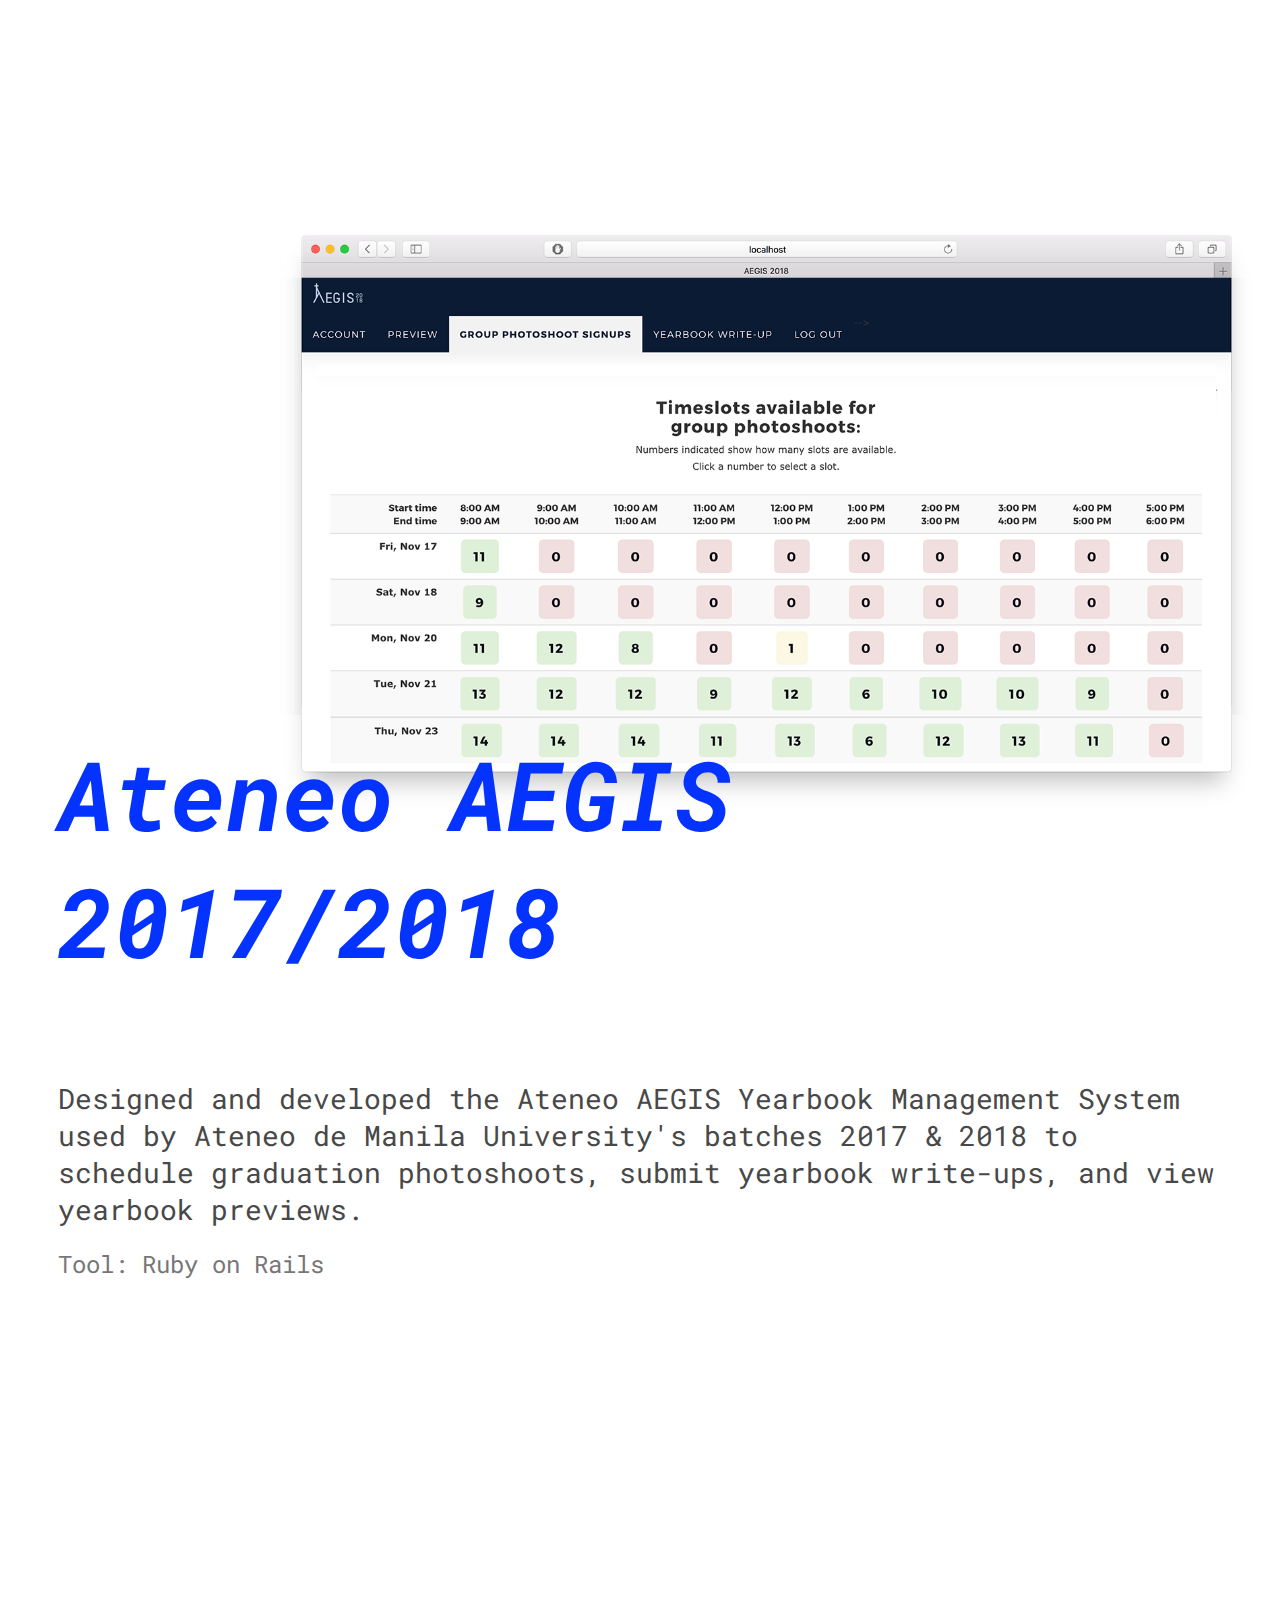
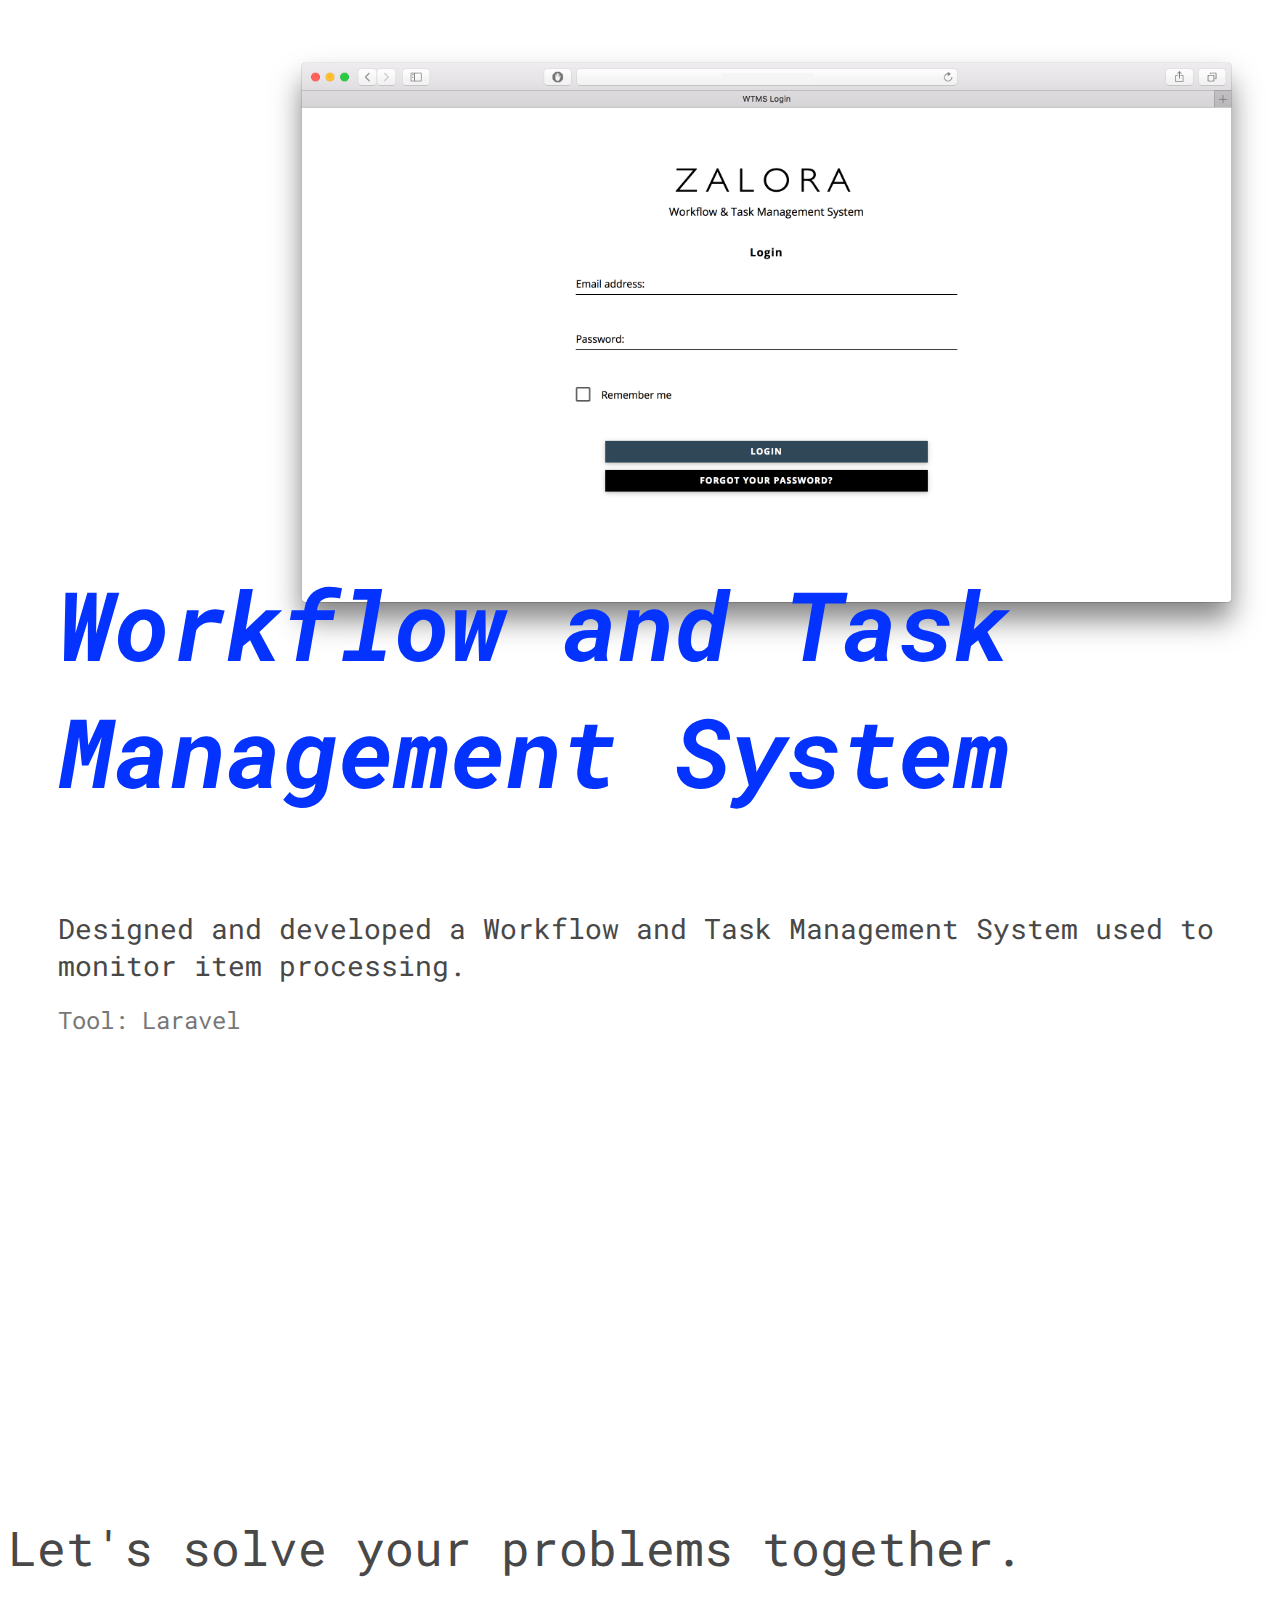
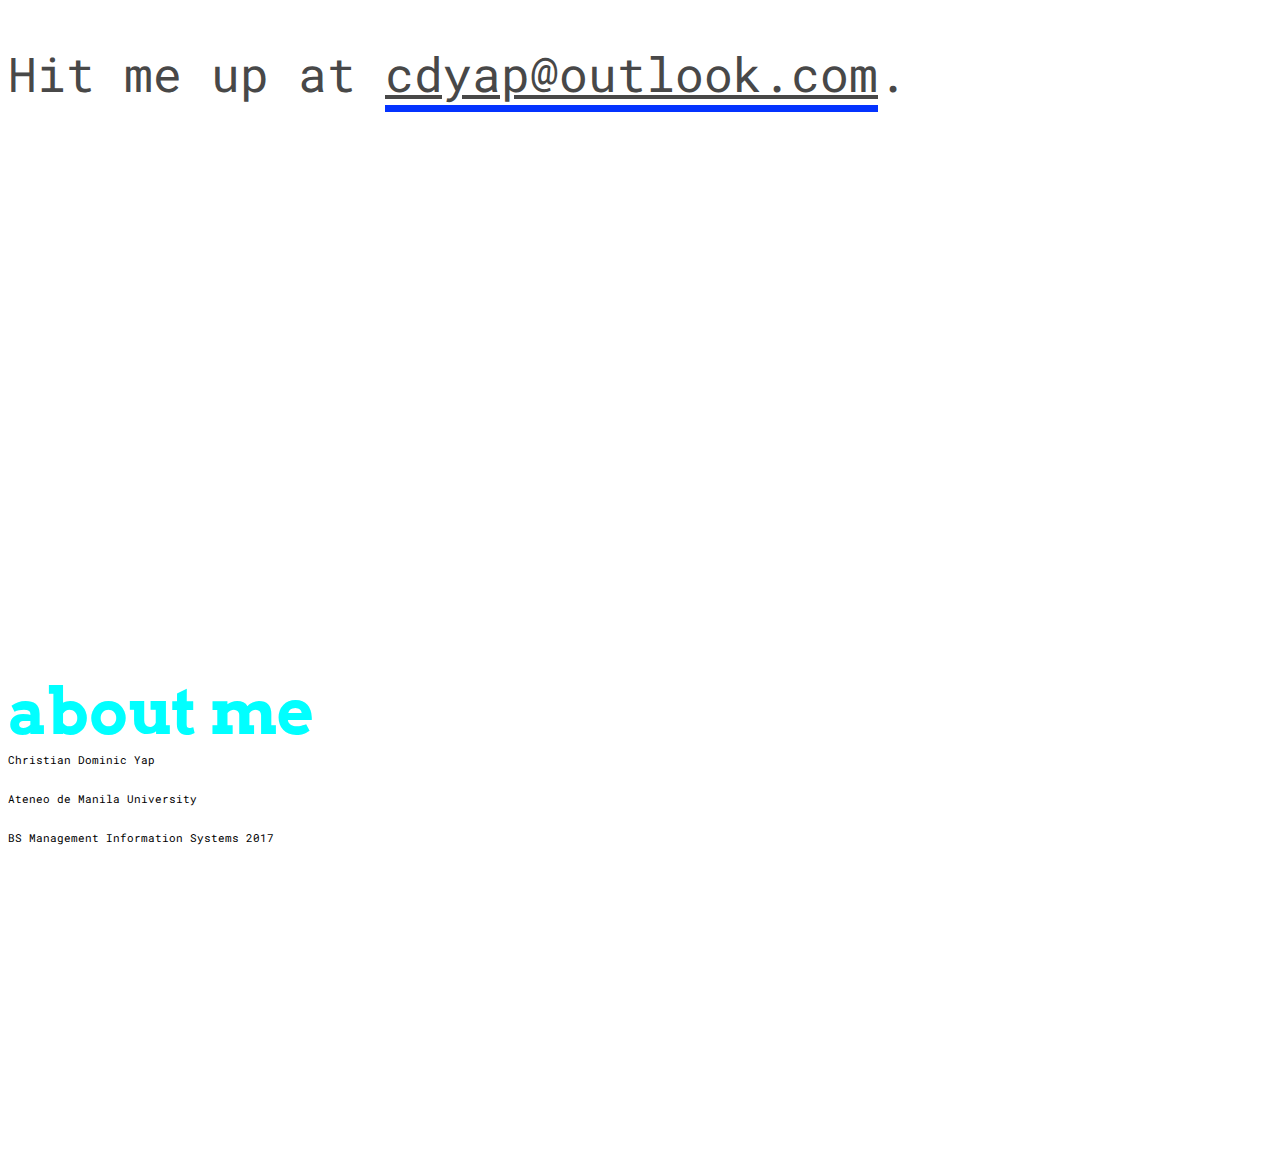
==== commit ece8f04d: "Revised writeup" ====
--- a/main.html
+++ b/main.html
@@ -11,27 +11,31 @@
     <link rel="stylesheet" href="https://stackpath.bootstrapcdn.com/bootstrap/4.1.3/css/bootstrap.min.css" integrity="sha384-MCw98/SFnGE8fJT3GXwEOngsV7Zt27NXFoaoApmYm81iuXoPkFOJwJ8ERdknLPMO" crossorigin="anonymous">
     <link rel="stylesheet" href="css/main_style.css" type="text/css" >
     <link rel="shortcut icon" href="img/main_favicon.png">
-    <meta property="og:image" content="img/main-preview.png" />
-    <meta property="og:description" content="I'm Dominic, a Philippine-based web designer + developer." />
+    <meta property="og:image" content="http://dominicyap.herokuapp.com/img/main-preview.png" />
+    <meta property="og:description" content="A Philippine-based web designer + developer" />
     <meta property="og:url" content="http://dominicyap.herokuapp.com" />
 
     <meta property="og:title" content="dominic" />
-    <meta name="description" content="Hi! I'm a Philippine-based web designer + developer.">
+    <meta name="description" content="A Philippine-based web designer + developer">
     <meta name="author" content="Christian Dominic F. Yap">
 	<meta name="keywords" content="portfolio, web design, web development, systems analyst, business analyst, Philippines">
 
 	<meta name="twitter:card" content="summary"></meta>
+	<meta name="twitter:title" content="dominic" />
+	<meta name="twitter:description" content="A Philippine-based web designer + developer" />
+	<meta name="twitter:image" content="http://dominicyap.herokuapp.com/img/main-preview.jpg" />
 </head>
 <body>
-	<div class="header d-flex align-items-center justify-content-center ">
+	<div class="header d-flex align-items-center justify-content-center text-center">
 		<div>
 			<h1 class="text-center arvo" id="dominic">dominic</h1>
 			<h5 class="text-center">web designer + developer</h5>
+			<a class="btn" href="#about-me" >See what I do</a>
 		</div>
 	</div>
-	<div class="section d-flex align-items-center justify-content-center ">
+	<div class="section d-flex align-items-center justify-content-center " id="about-me">
 		<div class="container">
-			<h5 class="text-left">Hi! I'm Dominic, a Philippine-based <b>web designer + developer</b>.<br><br> I create and translate designs to efficient websites.<br><br>I also solve business problems through effective information system solutions.</h5>
+			<h5 class="text-left">Hi! I'm Dominic, a Philippine-based <b>web designer + developer</b>.<br><br> I create and translate designs to efficient websites.<br><br>I also solve business problems through effective IT solutions.</h5>
 		</div>
 	</div>
 	<div class="section">
@@ -62,7 +66,7 @@
 			<img src="img/aegis.png" alt="" class="">
 			<div class="text">
 				<h3>Ateneo AEGIS 2017/2018</h3>
-				<p>Designed and developed the Ateneo AEGIS Yearbook Management System used by Ateneo de Manila University's graduating batch to schedule graduation photoshoots, submit yearbook write-ups, and view yearbook previews.</p>
+				<p>Designed and developed the Ateneo AEGIS Yearbook Management System used by Ateneo de Manila University's batches 2017 & 2018 to schedule graduation photoshoots, submit yearbook write-ups, and view yearbook previews.</p>
 				<p class="note">Tool: Ruby on Rails</p>
 			</div>	
 		</div>
@@ -95,20 +99,11 @@
 		</div>
 	</foooter>
 	<script>
+	/*! smooth-scroll v14.2.1 | (c) 2018 Chris Ferdinandi | MIT License | http://github.com/cferdinandi/smooth-scroll */
+	!(function(e,t){"function"==typeof define&&define.amd?define([],(function(){return t(e)})):"object"==typeof exports?module.exports=t(e):e.SmoothScroll=t(e)})("undefined"!=typeof global?global:"undefined"!=typeof window?window:this,(function(e){"use strict";var t={ignore:"[data-scroll-ignore]",header:null,topOnEmptyHash:!0,speed:500,clip:!0,offset:0,easing:"easeInOutCubic",customEasing:null,updateURL:!0,popstate:!0,emitEvents:!0},n=function(){return"querySelector"in document&&"addEventListener"in e&&"requestAnimationFrame"in e&&"closest"in e.Element.prototype},o=function(){for(var e={},t=0;t<arguments.length;t++)!(function(t){for(var n in t)t.hasOwnProperty(n)&&(e[n]=t[n])})(arguments[t]);return e},r=function(t){return!!("matchMedia"in e&&e.matchMedia("(prefers-reduced-motion)").matches)},a=function(t){return parseInt(e.getComputedStyle(t).height,10)},i=function(e){var t;try{t=decodeURIComponent(e)}catch(n){t=e}return t},c=function(e){"#"===e.charAt(0)&&(e=e.substr(1));for(var t,n=String(e),o=n.length,r=-1,a="",i=n.charCodeAt(0);++r<o;){if(0===(t=n.charCodeAt(r)))throw new InvalidCharacterError("Invalid character: the input contains U+0000.");t>=1&&t<=31||127==t||0===r&&t>=48&&t<=57||1===r&&t>=48&&t<=57&&45===i?a+="\\"+t.toString(16)+" ":a+=t>=128||45===t||95===t||t>=48&&t<=57||t>=65&&t<=90||t>=97&&t<=122?n.charAt(r):"\\"+n.charAt(r)}var c;try{c=decodeURIComponent("#"+a)}catch(e){c="#"+a}return c},u=function(e,t){var n;return"easeInQuad"===e.easing&&(n=t*t),"easeOutQuad"===e.easing&&(n=t*(2-t)),"easeInOutQuad"===e.easing&&(n=t<.5?2*t*t:(4-2*t)*t-1),"easeInCubic"===e.easing&&(n=t*t*t),"easeOutCubic"===e.easing&&(n=--t*t*t+1),"easeInOutCubic"===e.easing&&(n=t<.5?4*t*t*t:(t-1)*(2*t-2)*(2*t-2)+1),"easeInQuart"===e.easing&&(n=t*t*t*t),"easeOutQuart"===e.easing&&(n=1- --t*t*t*t),"easeInOutQuart"===e.easing&&(n=t<.5?8*t*t*t*t:1-8*--t*t*t*t),"easeInQuint"===e.easing&&(n=t*t*t*t*t),"easeOutQuint"===e.easing&&(n=1+--t*t*t*t*t),"easeInOutQuint"===e.easing&&(n=t<.5?16*t*t*t*t*t:1+16*--t*t*t*t*t),e.customEasing&&(n=e.customEasing(t)),n||t},s=function(){return Math.max(document.body.scrollHeight,document.documentElement.scrollHeight,document.body.offsetHeight,document.documentElement.offsetHeight,document.body.clientHeight,document.documentElement.clientHeight)},l=function(t,n,o,r){var a=0;if(t.offsetParent)do{a+=t.offsetTop,t=t.offsetParent}while(t);return a=Math.max(a-n-o,0),r&&(a=Math.min(a,s()-e.innerHeight)),a},d=function(e){return e?a(e)+e.offsetTop:0},f=function(e,t,n){t||history.pushState&&n.updateURL&&history.pushState({smoothScroll:JSON.stringify(n),anchor:e.id},document.title,e===document.documentElement?"#top":"#"+e.id)},m=function(t,n,o){0===t&&document.body.focus(),o||(t.focus(),document.activeElement!==t&&(t.setAttribute("tabindex","-1"),t.focus(),t.style.outline="none"),e.scrollTo(0,n))},h=function(t,n,o,r){if(n.emitEvents&&"function"==typeof e.CustomEvent){var a=new CustomEvent(t,{bubbles:!0,detail:{anchor:o,toggle:r}});document.dispatchEvent(a)}};return function(a,p){var g,v,y,S,E,b,O,I={};I.cancelScroll=function(e){cancelAnimationFrame(O),O=null,e||h("scrollCancel",g)},I.animateScroll=function(n,r,a){var i=o(g||t,a||{}),c="[object Number]"===Object.prototype.toString.call(n),p=c||!n.tagName?null:n;if(c||p){var v=e.pageYOffset;i.header&&!S&&(S=document.querySelector(i.header)),E||(E=d(S));var y,b,C,w=c?n:l(p,E,parseInt("function"==typeof i.offset?i.offset(n,r):i.offset,10),i.clip),L=w-v,A=s(),H=0,q=function(t,o){var a=e.pageYOffset;if(t==o||a==o||(v<o&&e.innerHeight+a)>=A)return I.cancelScroll(!0),m(n,o,c),h("scrollStop",i,n,r),y=null,O=null,!0},Q=function(t){y||(y=t),H+=t-y,b=H/parseInt(i.speed,10),b=b>1?1:b,C=v+L*u(i,b),e.scrollTo(0,Math.floor(C)),q(C,w)||(O=e.requestAnimationFrame(Q),y=t)};0===e.pageYOffset&&e.scrollTo(0,0),f(n,c,i),h("scrollStart",i,n,r),I.cancelScroll(!0),e.requestAnimationFrame(Q)}};var C=function(t){if(!r()&&0===t.button&&!t.metaKey&&!t.ctrlKey&&"closest"in t.target&&(y=t.target.closest(a))&&"a"===y.tagName.toLowerCase()&&!t.target.closest(g.ignore)&&y.hostname===e.location.hostname&&y.pathname===e.location.pathname&&/#/.test(y.href)){var n=c(i(y.hash)),o=g.topOnEmptyHash&&"#"===n?document.documentElement:document.querySelector(n);o=o||"#top"!==n?o:document.documentElement,o&&(t.preventDefault(),I.animateScroll(o,y))}},w=function(e){if(null!==history.state&&history.state.smoothScroll&&history.state.smoothScroll===JSON.stringify(g)&&history.state.anchor){var t=document.querySelector(c(i(history.state.anchor)));t&&I.animateScroll(t,null,{updateURL:!1})}},L=function(e){b||(b=setTimeout((function(){b=null,E=d(S)}),66))};return I.destroy=function(){g&&(document.removeEventListener("click",C,!1),e.removeEventListener("resize",L,!1),e.removeEventListener("popstate",w,!1),I.cancelScroll(),g=null,v=null,y=null,S=null,E=null,b=null,O=null)},I.init=function(r){if(!n())throw"Smooth Scroll: This browser does not support the required JavaScript methods and browser APIs.";I.destroy(),g=o(t,r||{}),S=g.header?document.querySelector(g.header):null,E=d(S),document.addEventListener("click",C,!1),S&&e.addEventListener("resize",L,!1),g.updateURL&&g.popstate&&e.addEventListener("popstate",w,!1)},I.init(p),I}}));
+
 	(function() {
-		colors = ["#94361C", "#D7B338", "#004EFF", "#125358"];
-		i = 0;
-		x = document.getElementById('dominic');
-		window.setInterval(function(){
-			if(i<4) {
-				x.style.color = colors[i];
-				i++;
-			} else {
-				i = 0;
-				x.style.color = colors[i];
-				i++;
-			}
-		}, 2000);
+		var scroll = new SmoothScroll('a[href*="#"]');
 	})();
 	</script>
 </body>
--- a/css/main_style.css
+++ b/css/main_style.css
@@ -15,8 +15,22 @@
 	text-decoration: none;
 }
 .arvo { font-family:  'Arvo', serif; }
+.header a.btn {
+	background:#0433FF;
+	color:white;
+	margin-top:50px;
+	border-radius:0;
+	transition: all 0.1s ease-in;
+	-webkit-transition: all 0.1s ease-in;
+	-moz-transition: all 0.1s ease-in;
+	-o-transition: all 0.1s ease-in;
+}
+.header a.btn:focus,.header a.btn:active {
+	outline:none;
+	box-shadow:none;
+}
 h1 {
-	color: #125358;
+	color: #484848;
 	font-size: 6em;
 	font-weight:700;
 }
